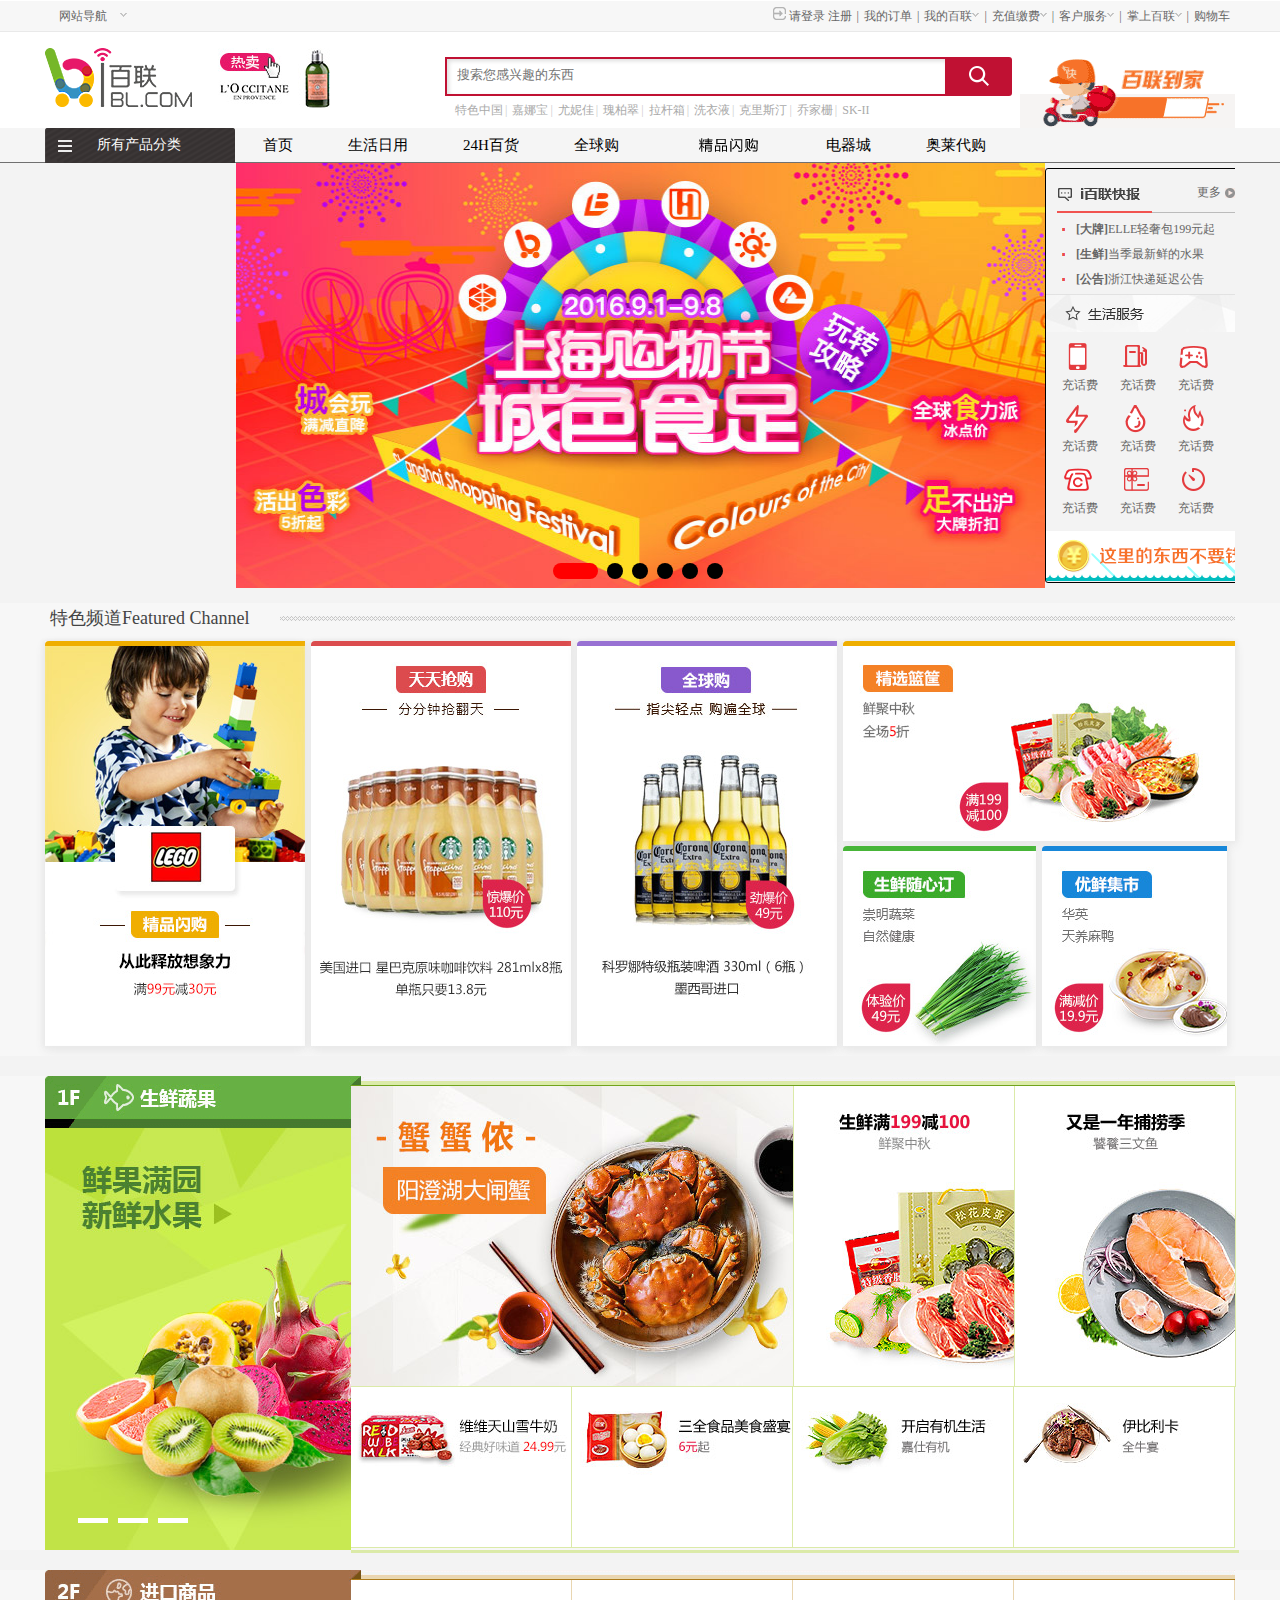
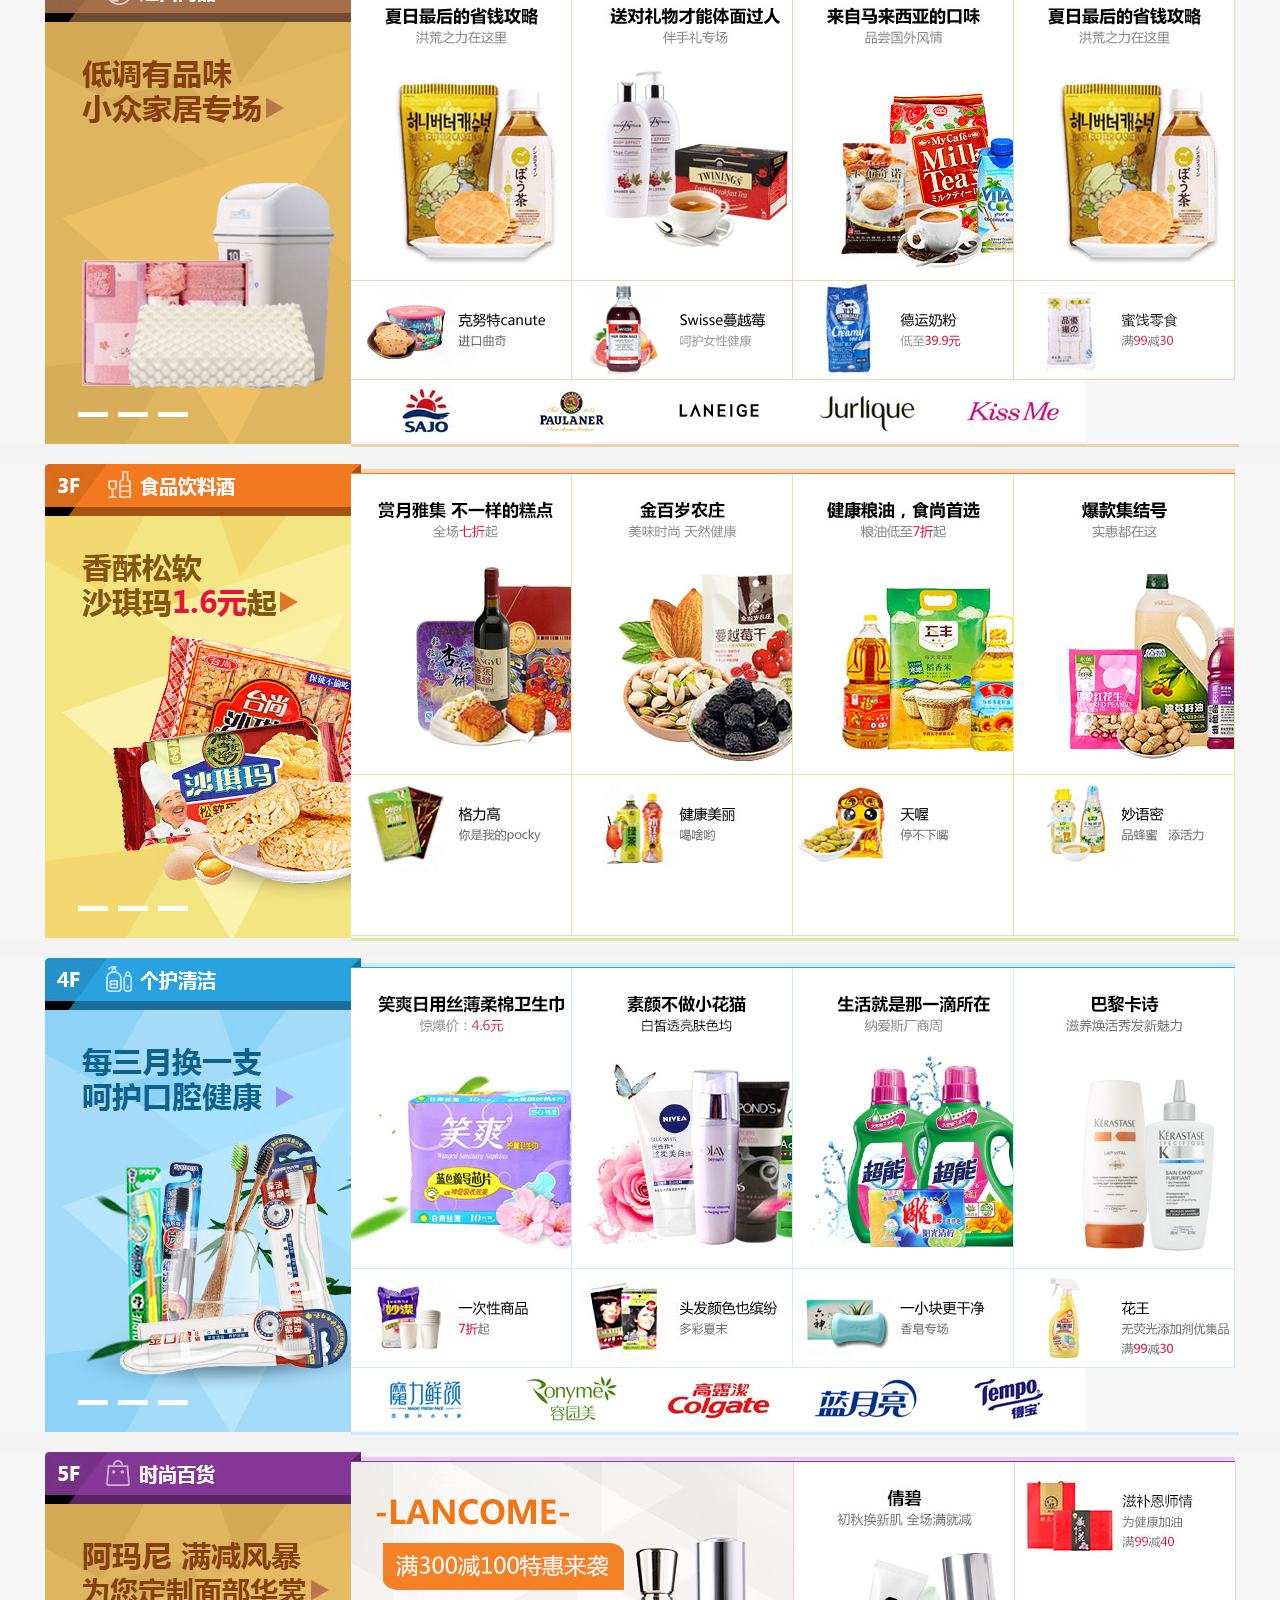
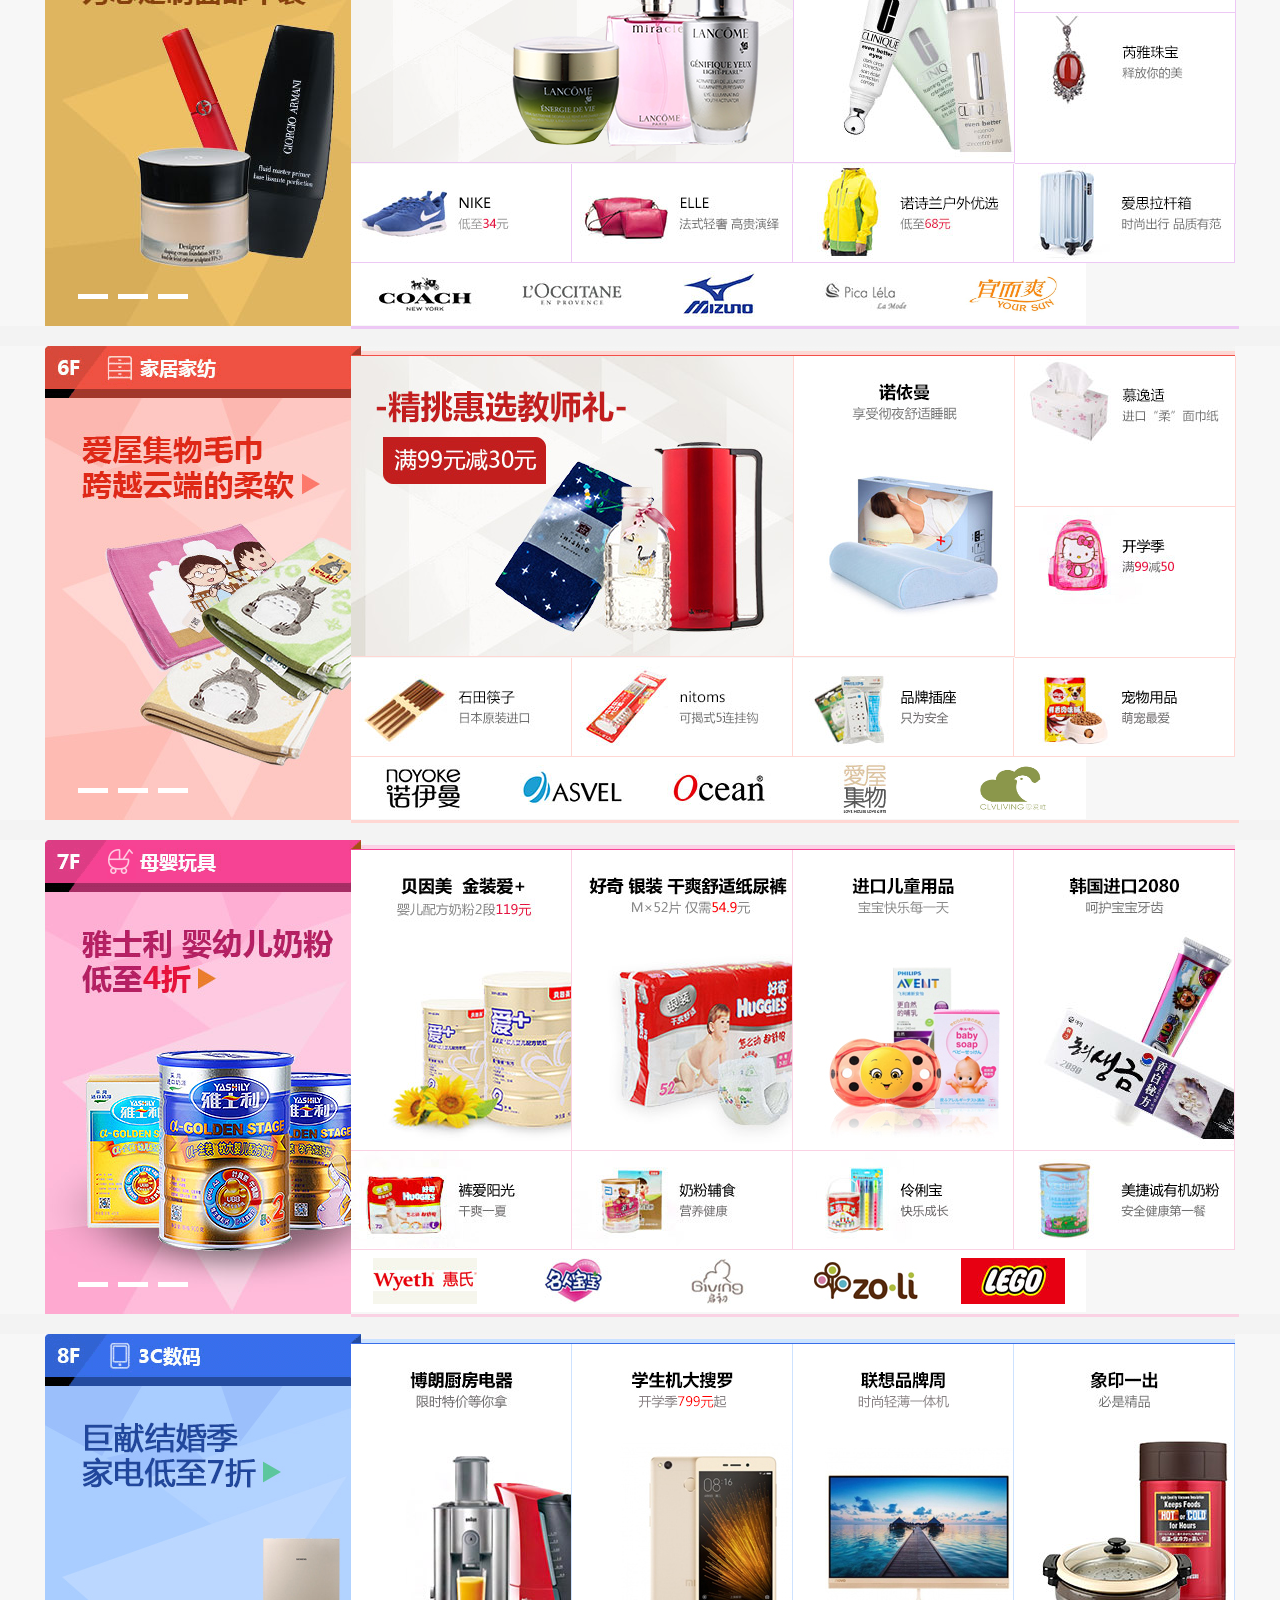
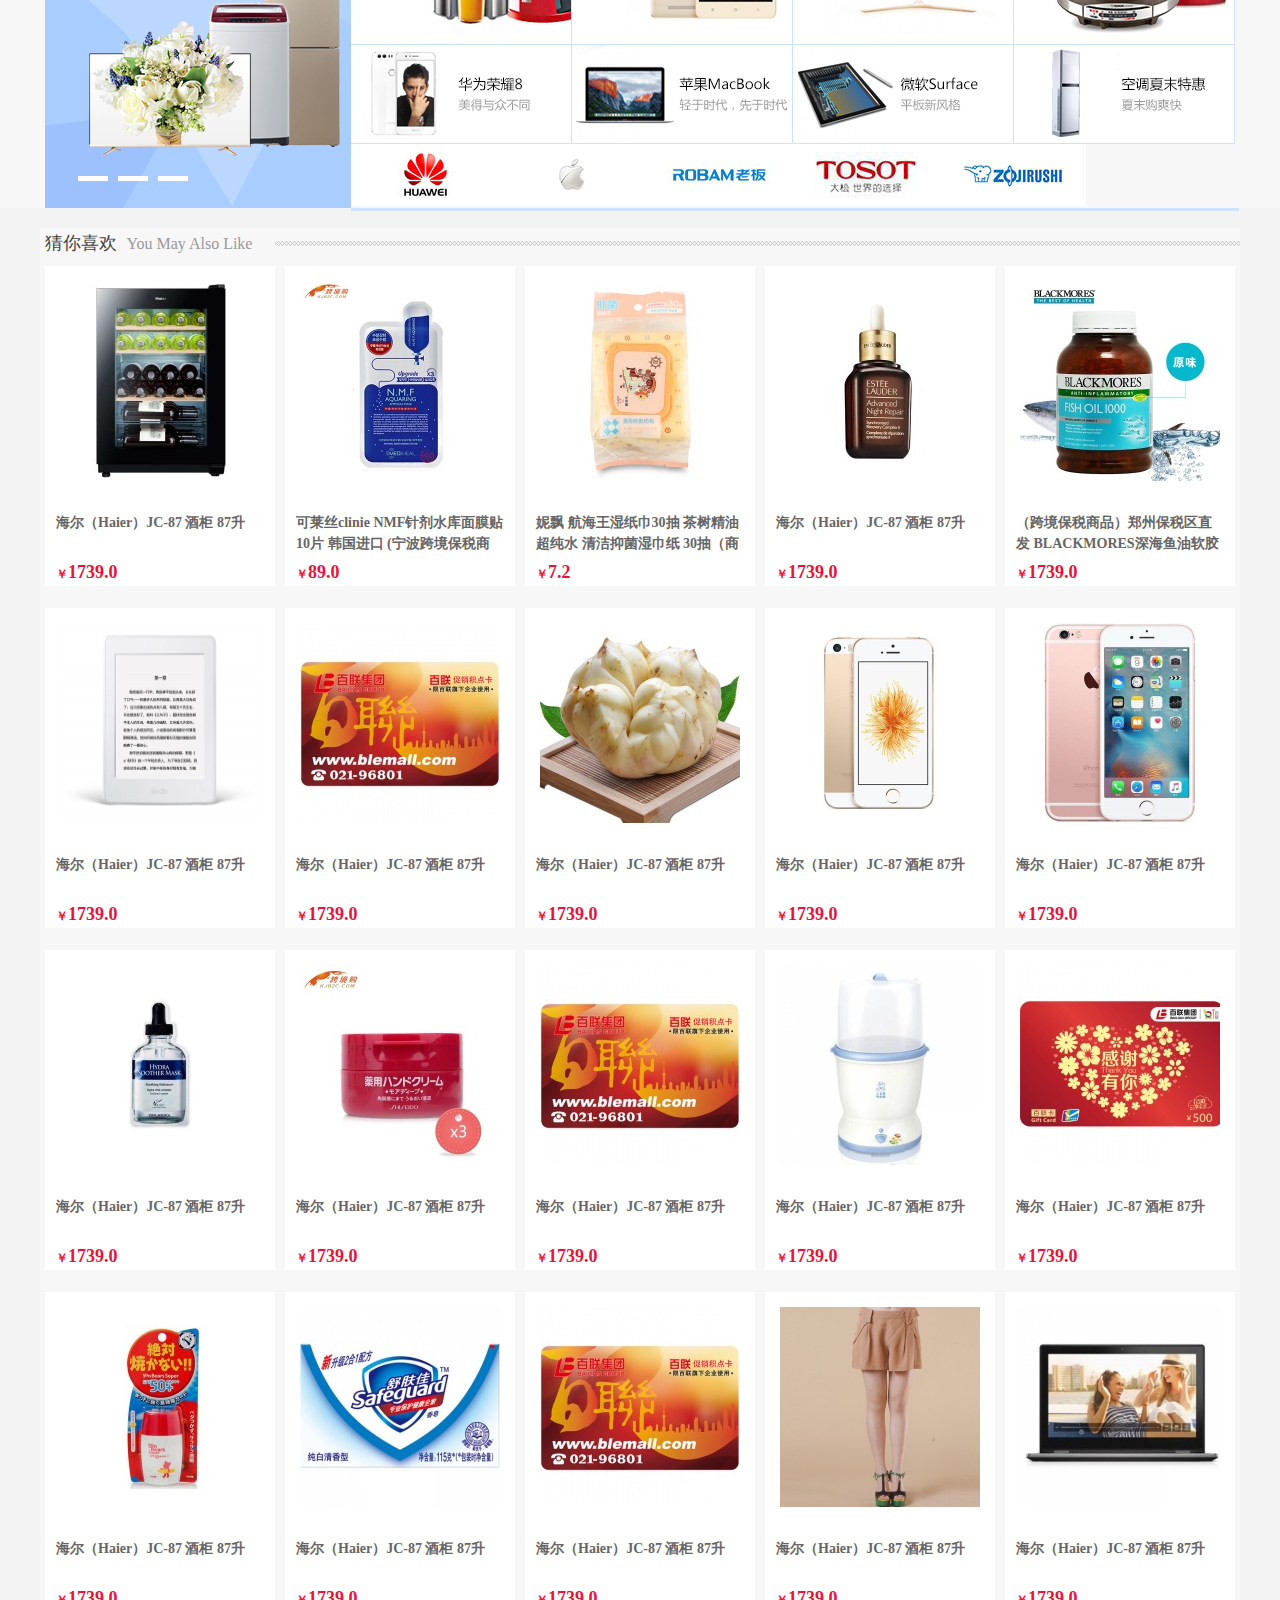
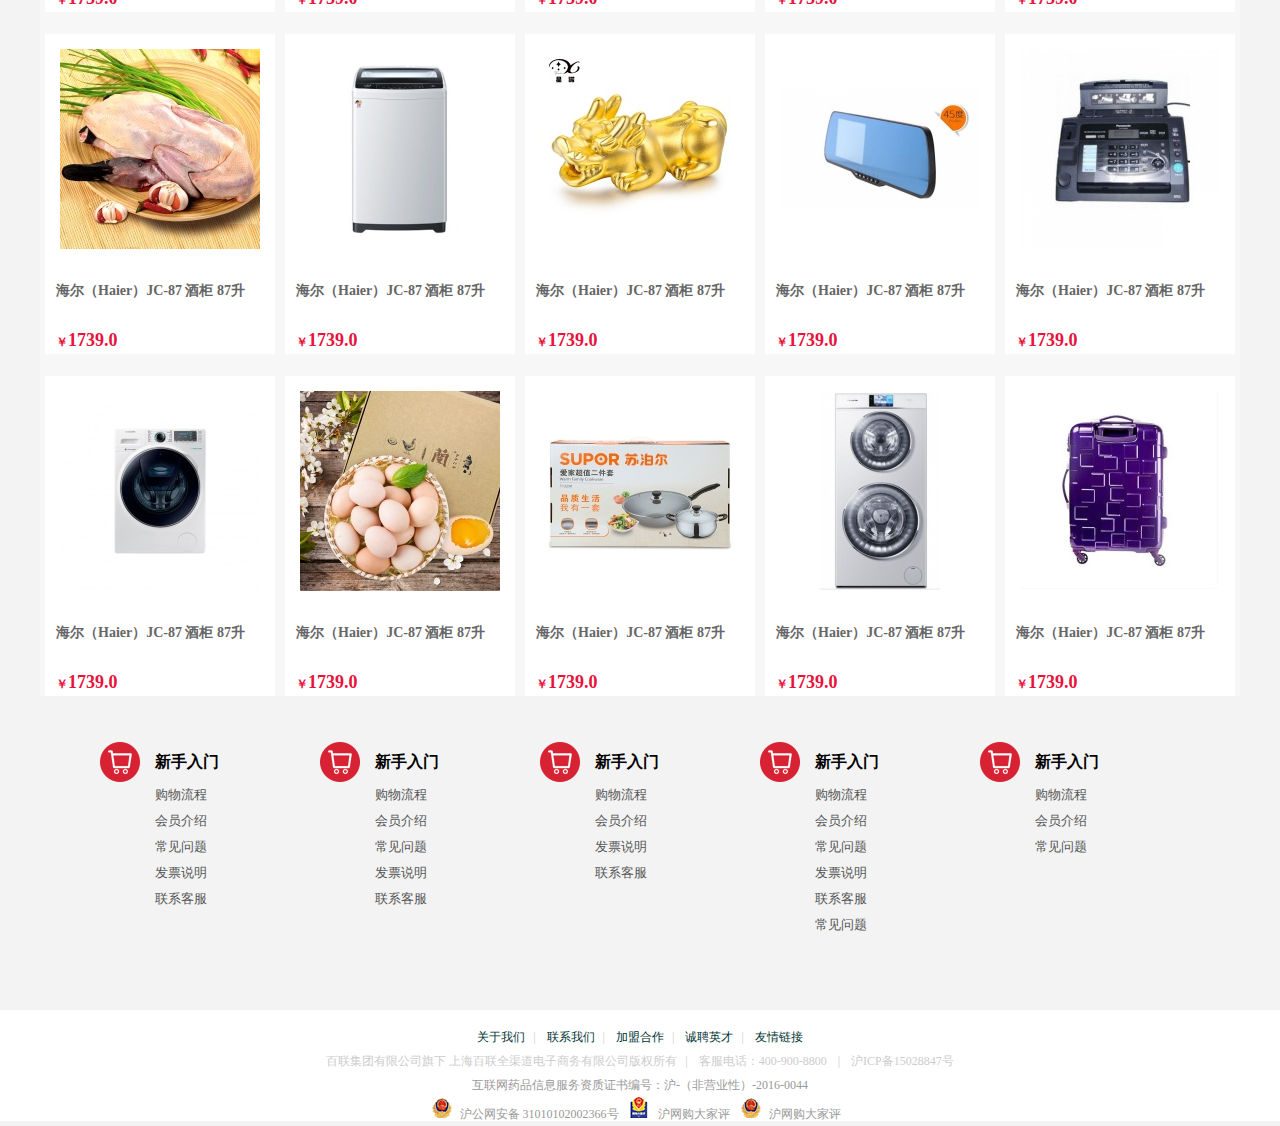
==== index.html @ 3b703ec0 "项目任务" ====
<!DOCTYPE html>
<html>
	<head>
		<meta charset="UTF-8">
		<title>百联e城</title>
		<link rel="stylesheet" type="text/css" href="css/index.css"/>
		<script type="text/javascript" src='js/jquery.js'></script>
		<script type="text/javascript" src='js/index.js'></script>
		<script type="text/javascript" src="js/swiper-3.3.1.jquery.min.js" ></script>
		<link rel="stylesheet" href="js/swiper-3.3.1.min.css" />
		
	</head>
	<body>
		<!--------------top-->
		<div id="top">
			<div class="wrap">
				<div class="top-left">
					<div class="top-left-show">
						网站导航<span></span>
					</div>
					<div class="top-left-hide">
						<span>百联集团官网</span>
						<span>安付宝网</span>
						<span>第一医药</span>
						<span>ok会员卡专区</span>
					</div>
				</div>
				<div class="top-right">
					<ul>
						<li>
							<div class="top-right-show">
								购物车
							</div>
						</li><span>|</span>	
						<li>
							<div class="top-right-show">
								掌上百联<span class="crow"></span>
								<div class="top-right-show-1">
									<img src="img/2-d.jpg">
								</div>
							</div>
						</li><span>|</span>	
						<li>
							<div class="top-right-show">
								客户服务<span class="crow"></span>
								<div class="top-right-show-2">
									<span >在线客服</span>
									<span >帮助中心</span>
								</div>	
							</div>
						</li><span>|</span>	
						<li>
							<div class="top-right-show">
								充值缴费<span class="crow"></span>
								<div class="top-right-show-3" >
									<dl>
										<dt>水煤电缴费</dt>
										<dd>缴费首页</dd>
										<dd>水费缴费</dd>
										<dd>电费缴费</dd>
																																																																																		
									</dl>
									<dl>
										<dt>手机充值</dt>
										<dd>话费充值</dd>
										<dd>流量充值</dd>
										<dd>更多充值</dd>																																																																									
									</dl>
									<dl style='border-right:none'>
										<dt>游戏点卡</dt>
										<dd>腾讯Q币充值</dd>
										<dd>盛大点券充值</dd>
										<dd>其他充值</dd>																																																																									
									</dl>
								</div>
							</div>
						</li><span>|</span>	
						<li>
							<div class="top-right-show">
								我的百联<span class="crow"></span>
								<div class="top-right-show-2">
									<span > 我的订单</span>
									<span > 我的评价</span>
									<span > 我的积分</span>
									<span > 我的收藏</span>
								</div>
							</div>
						</li><span>|</span>	
						<li>
							<div class="top-right-show">
								我的订单
							</div>
						</li><span>|</span>	
						<li>
							<div class="top-right-show">
							<i></i>	<a class="login">请登录</a> <a>注册</a>
							</div>
						</li>
					</ul>	
				</div>
			</div>
		</div>
		<!--------------header-->
		<div class="header">
			<div class="wrap">
				<div class="header-logo">
					<a><img src="img/header-logo.png" title="logo" alt="百联"/></a>
				</div>
				<div class="header-logo2">
					<a><img src="img/header-logo2.jpg" /></a>
				</div>
				<div class="header-search">
					<div class="header-search-top">
						<div class="header-search-input"><input placeholder="搜索您感兴趣的东西" type="text" data-value="搜索:"/></div>
						<div class="header-search-top-p"></div>
					</div>
					<div class="header-search-bt">
						<p><a href="#">特色中国</a><span>|</span>
							<a href="#">嘉娜宝</a><span>|</span>
							<a href="#">尤妮佳</a><span>|</span>
							<a href="#">瑰柏翠</a><span>|</span>
							<a href="#">拉杆箱</a><span>|</span>
							<a href="#">洗衣液</a><span>|</span>
							<a href="#">克里斯汀</a><span>|</span>
							<a href="#">乔家栅</a><span>|</span>
							<a href="#">SK-II</a></p>
					</div>
				</div>
			</div>
		</div>
		<!--------------nav-->
		<div class="nav">
			<div class="wrap">
				<div class="nav-left">
					<i></i>
					<span>所有产品分类</span>
				</div>
				<ul class="nav-right">
					<li><a href="#">首页</a><span></span></li>
					<li><a href="#">生活日用</a><span></span></li>
					<li><a href="#">24H百货</a><span></span></li>
					<li><a href="#">全球购</a><span></span></li>
					<li><a href="#"><img src="img/nav-gif.gif"/></a><span></span></li>
					<li><a href="#">电器城</a><span></span></li>
					<li><a href="#">奥莱代购</a><span></span></li>
				</ul>
				<img src="img/kdj_car.gif" class="kdj_car1"/>
			</div>
		</div>
		<!--------------banner-->
		<div class="banner">
			<div class="banner-cont">
				<img src="img/banner1.jpg" style="opacity: 1;filter:alpha(opacity=100);"/>
				<p class="p-btn"><span class="btn-left"><</span>
					<span class="btn-right">></span>
				</p>
				<ul class="btn-lists">
					<li class="active"></li>
					<li></li>
					<li></li>
					<li></li>
					<li></li>
					<li></li>
				</ul>
				
			</div>
			<div class="banner-right">
				<div class="banner-right-top">
					<a href='#'>更多</a>
					<ul>
						<li><span>[大牌]</span>ELLE轻奢包199元起</li>
						<li><span>[生鲜]</span>当季最新鲜的水果</li>
						<li><span>[公告]</span>浙江快递延迟公告</li>
					</ul>	
				</div>
				<div class="banner-right-bottom">
					<ul>
						<li><img src="img/life_ico1.png"><span>充话费</span></li>
						<li><img src="img/life_ico12.png"><span>充话费</span></li>
						<li><img src="img/life_ico2.png"><span>充话费</span></li>
						<li><img src="img/life_ico4.png"><span>充话费</span></li>
						<li><img src="img/life_ico5.png"><span>充话费</span></li>
						<li><img src="img/life_ico6.png"><span>充话费</span></li>
						<li><img src="img/life_ico7.png"><span>充话费</span></li>
						<li><img src="img/life_ico10.png"><span>充话费</span></li>
						<li><img src="img/life_ico11.png"><span>充话费</span></li>
					</ul>
					<a href="#"><img src="img/special.gif"/></a>
				</div>
			</div>
			
		</div>
		<!--------------special-->
		<div class="special">
			<div class="wrap">
			<h2 class="special-title">特色频道<sapn>Featured Channel</span>
			</h2>
			<div class="special-left">
				<p class="chanel_1"></p>
				<a href="#" class="chanel-a-1"><img src="img/special1.jpg" width='260' height='400'/></a>
			</div>
			<div class="special-left">
				<p class="chanel_2"></p>
				<a href="#" class="chanel-a-2"><img src="img/special2.jpg"/></a>
			</div>
			<div class="special-left">
				<p class="chanel_3"></p>
				<a href="#" class="chanel-a-3"><img src="img/special3.jpg"/></a>
			</div>
			<div class="special-last">
					<div class="special-left special-last1">
						<p class="chanel_1"></p>
						<a href="#" class="chanel-a-1"><img src="img/special4.jpg" width='392' height='195'/></a>
					</div>
					<div class="special-left special-last2">
						<p class="chanel_4"></p>
						<a href="#" class="chanel-a-2"><img src="img/special5.jpg"/></a>
					</div>
					<div class="special-left special-last3">
						<p class="chanel_5"></p>
						<a href="#" class="chanel-a-3"><img src="img/special6.jpg"/></a>
					</div>
			</div>
		</div>
		</div>
		<!--------------floor1-->
		<div id="floor1" class="floor floor1">
			<div class="wrap">
				<h3 class="floor-tit">1楼</h3>
				<div class="floor-left">
					<ul class="floor-pic-lists">
						<li><a href="#"><img src="img/floor1-1.jpg"/></a></li>
						<li><a href="#"><img src="img/floor1-2.jpg"/></a></li>
						<li><a href="#"><img src="img/floor1-3.jpg"/></a></li>
						<li><a href="#"><img src="img/floor1-1.jpg"/></a></li>
					</ul>
					<ul class="floor-btn-lists">
						<li><span>1</span></li>
						<li><span>2</span></li>
						<li><span>3</span></li>
					</ul>
				</div>
				<div class="floor-right ">
					<a href="#" class="floor-right-a-1"><img src="img/floor1-4.jpg"/></a>
					<a href="#" class="floor-right-a-2"><img src="img/floor1-5.jpg"/></a>
					<a href="#" class="floor-right-a-2"><img src="img/floor1-6.jpg"/></a>
					<a href="#" class="floor-right-a-3"><img src="img/floor1-7.jpg"/></a>
					<a href="#" class="floor-right-a-3"><img src="img/floor1-8.jpg"/></a>
					<a href="#" class="floor-right-a-3"><img src="img/floor1-9.jpg"/></a>
					<a href="#" class="floor-right-a-3"><img src="img/floor1-10.jpg"/></a>
					
				</div>
			</div>
		</div>
		<!-----------------floor2-->
		<div id="floor2" class="floor floor1">
			<div class="wrap">
				<h3 class="floor2-tit">2楼</h3>
				<div class="floor-left">
					<ul class="floor2-pic-lists">
						<li><a href="#"><img src="img/floor2-1.jpg"/></a></li>
						<li><a href="#"><img src="img/floor2-2.jpg"/></a></li>
						<li><a href="#"><img src="img/floor2-3.jpg"/></a></li>
						<li><a href="#"><img src="img/floor2-1.jpg"/></a></li>
					</ul>
					<ul class="floor2-btn-lists">
						<li><span>1</span></li>
						<li><span>2</span></li>
						<li><span>3</span></li>
					</ul>
				</div>
				<div class="floor-right ">
					<a href="#" class="floor-right-a-2"><img src="img/floor2-4.jpg"/></a>
					<a href="#" class="floor-right-a-2"><img src="img/floor2-5.jpg"/></a>
					<a href="#" class="floor-right-a-2"><img src="img/floor2-10.jpg"/></a>
					<a href="#" class="floor-right-a-2"><img src="img/floor2-11.jpg"/></a>
					<a href="#" class="floor-right-a-4"><img src="img/floor2-6.jpg"/></a>
					<a href="#" class="floor-right-a-4"><img src="img/floor2-8.jpg"/></a>
					<a href="#" class="floor-right-a-4"><img src="img/floor2-9.jpg"/></a>
					<a href="#" class="floor-right-a-4"><img src="img/floor2-7.jpg"/></a>
					<span><img src="img/floor2-12.jpg"/></span>
					<span><img src="img/floor2-13.jpg"/></span>
					<span><img src="img/floor2-14.jpg"/></span>
					<span><img src="img/floor2-15.jpg"/></span>
					<span><img src="img/floor2-16.jpg"/></span>
					
				</div>
			</div>
		</div>
		<!----------------------floor3-->
		<div id="floor3" class="floor floor1">
			<div class="wrap">
				<h3 class="floor3-tit">3楼</h3>
				<div class="floor-left">
					<ul class="floor3-pic-lists">
						<li><a href="#"><img src="img/floor3-1.jpg"/></a></li>
						<li><a href="#"><img src="img/floor3-2.jpg"/></a></li>
						<li><a href="#"><img src="img/floor3-3.jpg"/></a></li>
						<li><a href="#"><img src="img/floor3-1.jpg"/></a></li>
					</ul>
					<ul class="floor3-btn-lists">
						<li><span>1</span></li>
						<li><span>2</span></li>
						<li><span>3</span></li>
					</ul>
				</div>
				<div class="floor-right ">
					<a href="#" class="floor-right-a-2"><img src="img/floor3-4.jpg"/></a>
					<a href="#" class="floor-right-a-2"><img src="img/floor3-5.jpg"/></a>
					<a href="#" class="floor-right-a-2"><img src="img/floor3-6.jpg"/></a>
					<a href="#" class="floor-right-a-2"><img src="img/floor3-7.jpg"/></a>
					<a href="#" class="floor-right-a-3"><img src="img/floor3-8.jpg"/></a>
					<a href="#" class="floor-right-a-3"><img src="img/floor3-9.jpg"/></a>
					<a href="#" class="floor-right-a-3"><img src="img/floor3-10.jpg"/></a>
					<a href="#" class="floor-right-a-3"><img src="img/floor3-11.jpg"/></a>
				</div>
			</div>
		</div>
		<!----------------------floor4-->
		<div id="floor4" class="floor floor1">
			<div class="wrap">
				<h3 class="floor4-tit">2楼</h3>
				<div class="floor-left">
					<ul class="floor4-pic-lists">
						<li><a href="#"><img src="img/floor4-1.jpg"/></a></li>
						<li><a href="#"><img src="img/floor4-2.jpg"/></a></li>
						<li><a href="#"><img src="img/floor4-3.jpg"/></a></li>
						<li><a href="#"><img src="img/floor4-1.jpg"/></a></li>
					</ul>
					<ul class="floor4-btn-lists">
						<li><span>1</span></li>
						<li><span>2</span></li>
						<li><span>3</span></li>
					</ul>
				</div>
				<div class="floor-right ">
					<a href="#" class="floor-right-a-2"><img src="img/floor4-4.jpg"/></a>
					<a href="#" class="floor-right-a-2"><img src="img/floor4-5.jpg"/></a>
					<a href="#" class="floor-right-a-2"><img src="img/floor4-6.jpg"/></a>
					<a href="#" class="floor-right-a-2"><img src="img/floor4-7.jpg"/></a>
					<a href="#" class="floor-right-a-4"><img src="img/floor4-8.jpg"/></a>
					<a href="#" class="floor-right-a-4"><img src="img/floor4-9.jpg"/></a>
					<a href="#" class="floor-right-a-4"><img src="img/floor4-10.jpg"/></a>
					<a href="#" class="floor-right-a-4"><img src="img/floor4-11.jpg"/></a>
					<span><img src="img/floor4-12.jpg"/></span>
					<span><img src="img/floor4-13.jpg"/></span>
					<span><img src="img/floor4-14.jpg"/></span>
					<span><img src="img/floor4-15.jpg"/></span>
					<span><img src="img/floor4-16.jpg"/></span>
					
				</div>
			</div>
		</div>
	<!----------------------floor5-->
		<div id="floor5" class="floor floor1">
			<div class="wrap">
				<h3 class="floor5-tit">2楼</h3>
				<div class="floor-left">
					<ul class="floor5-pic-lists">
						<li><a href="#"><img src="img/floor5-1.jpg"/></a></li>
						<li><a href="#"><img src="img/floor5-2.jpg"/></a></li>
						<li><a href="#"><img src="img/floor5-3.jpg"/></a></li>
						<li><a href="#"><img src="img/floor5-1.jpg"/></a></li>
					</ul>
					<ul class="floor5-btn-lists">
						<li><span>1</span></li>
						<li><span>2</span></li>
						<li><span>3</span></li>
					</ul>
				</div>
				<div class="floor-right ">
					<a href="#" class="floor-right-a-1"><img src="img/floor5-4.jpg"/></a>
					<a href="#" class="floor-right-a-2"><img src="img/floor5-5.jpg"/></a>
					<a href="#" class="floor-right-a-6"><img src="img/floor5-6.jpg"/></a>
					<a href="#" class="floor-right-a-6"><img src="img/floor5-7.jpg"/></a>
					<a href="#" class="floor-right-a-4"><img src="img/floor5-8.jpg"/></a>
					<a href="#" class="floor-right-a-4"><img src="img/floor5-9.jpg"/></a>
					<a href="#" class="floor-right-a-4"><img src="img/floor5-10.jpg"/></a>
					<a href="#" class="floor-right-a-4"><img src="img/floor5-11.jpg"/></a>			
					<span><img src="img/floor5-12.jpg"/></span>
					<span><img src="img/floor5-13.jpg"/></span>
					<span><img src="img/floor5-14.jpg"/></span>
					<span><img src="img/floor5-15.jpg" /></span>
					<span><img src="img/floor5-16.jpg" width='104px' height='46px'/></span>
					
				</div>
			</div>
		</div>
		<!----------------------floor6-->
		<div id="floor6" class="floor floor1">
			<div class="wrap">
				<h3 class="floor6-tit">2楼</h3>
				<div class="floor-left">
					<ul class="floor6-pic-lists">
						<li><a href="#"><img src="img/floor6-1.jpg"/></a></li>
						<li><a href="#"><img src="img/floor6-2.jpg"/></a></li>
						<li><a href="#"><img src="img/floor6-3.jpg"/></a></li>
						<li><a href="#"><img src="img/floor6-1.jpg"/></a></li>
					</ul>
					<ul class="floor6-btn-lists">
						<li><span>1</span></li>
						<li><span>2</span></li>
						<li><span>3</span></li>
					</ul>
				</div>
				<div class="floor-right ">
					<a href="#" class="floor-right-a-1"><img src="img/floor6-4.jpg"/></a>
					<a href="#" class="floor-right-a-2"><img src="img/floor6-5.jpg"/></a>
					<a href="#" class="floor-right-a-6"><img src="img/floor6-6.jpg"/></a>
					<a href="#" class="floor-right-a-6"><img src="img/floor6-7.jpg"/></a>
					<a href="#" class="floor-right-a-4"><img src="img/floor6-8.jpg"/></a>
					<a href="#" class="floor-right-a-4"><img src="img/floor6-9.jpg"/></a>
					<a href="#" class="floor-right-a-4"><img src="img/floor6-10.jpg"/></a>
					<a href="#" class="floor-right-a-4"><img src="img/floor6-11.jpg"/></a>			
					<span><img src="img/floor6-12.jpg"/></span>
					<span><img src="img/floor6-13.jpg"/></span>
					<span><img src="img/floor6-14.jpg"/></span>
					<span><img src="img/floor6-15.jpg" /></span>
					<span><img src="img/floor6-16.jpg" width='104px' height='46px'/></span>
					
				</div>
			</div>
		</div>
		<!----------------------------------floor7-->
		<div id="floor7" class="floor floor1">
			<div class="wrap">
				<h3 class="floor7-tit">2楼</h3>
				<div class="floor-left">
					<ul class="floor7-pic-lists">
						<li><a href="#"><img src="img/floor7-1.jpg"/></a></li>
						<li><a href="#"><img src="img/floor7-2.jpg"/></a></li>
						<li><a href="#"><img src="img/floor7-3.jpg"/></a></li>
						<li><a href="#"><img src="img/floor7-1.jpg"/></a></li>
					</ul>
					<ul class="floor7-btn-lists">
						<li><span>1</span></li>
						<li><span>2</span></li>
						<li><span>3</span></li>
					</ul>
				</div>
				<div class="floor-right ">
					<a href="#" class="floor-right-a-2"><img src="img/floor7-4.jpg"/></a>
					<a href="#" class="floor-right-a-2"><img src="img/floor7-5.jpg"/></a>
					<a href="#" class="floor-right-a-2"><img src="img/floor7-6.jpg"/></a>
					<a href="#" class="floor-right-a-2"><img src="img/floor7-7.jpg"/></a>
					<a href="#" class="floor-right-a-4"><img src="img/floor7-8.jpg"/></a>
					<a href="#" class="floor-right-a-4"><img src="img/floor7-9.jpg"/></a>
					<a href="#" class="floor-right-a-4"><img src="img/floor7-10.jpg"/></a>
					<a href="#" class="floor-right-a-4"><img src="img/floor7-11.jpg"/></a>
					<span><img src="img/floor7-12.jpg"/></span>
					<span><img src="img/floor7-13.jpg"/></span>
					<span><img src="img/floor7-14.jpg"/></span>
					<span><img src="img/floor7-15.jpg"/></span>
					<span><img src="img/floor7-16.jpg"/></span>
					
				</div>
			</div>
		</div>
	<!----------------------------------floor8-->
		<div id="floor8" class="floor floor1">
			<div class="wrap">
				<h3 class="floor8-tit">2楼</h3>
				<div class="floor-left">
					<ul class="floor8-pic-lists">
						<li><a href="#"><img src="img/floor8-1.jpg"/></a></li>
						<li><a href="#"><img src="img/floor8-2.jpg"/></a></li>
						<li><a href="#"><img src="img/floor8-3.jpg"/></a></li>
						<li><a href="#"><img src="img/floor8-1.jpg"/></a></li>
					</ul>
					<ul class="floor8-btn-lists">
						<li><span>1</span></li>
						<li><span>2</span></li>
						<li><span>3</span></li>
					</ul>
				</div>
				<div class="floor-right ">
					<a href="#" class="floor-right-a-2"><img src="img/floor8-4.jpg"/></a>
					<a href="#" class="floor-right-a-2"><img src="img/floor8-5.jpg"/></a>
					<a href="#" class="floor-right-a-2"><img src="img/floor8-6.jpg"/></a>
					<a href="#" class="floor-right-a-2"><img src="img/floor8-7.jpg"/></a>
					<a href="#" class="floor-right-a-4"><img src="img/floor8-8.jpg"/></a>
					<a href="#" class="floor-right-a-4"><img src="img/floor8-9.jpg"/></a>
					<a href="#" class="floor-right-a-4"><img src="img/floor8-10.jpg"/></a>
					<a href="#" class="floor-right-a-4"><img src="img/floor8-11.jpg"/></a>
					<span><img src="img/floor8-12.jpg"/></span>
					<span><img src="img/floor8-13.jpg"/></span>
					<span><img src="img/floor8-14.jpg"/></span>
					<span><img src="img/floor8-15.jpg"/></span>
					<span><img src="img/floor8-16.jpg"/></span>
					
				</div>
			</div>
		</div>
	<!----------------------------------alsolike-->
	<div id="alsolike">
		<h2 class="special-title">
		猜你喜欢
		<span>You May Also Like</span>
		<h2>
		<ul class="alsolike-lists">
			<li>
				<img src="img/alsolike1.jpg"/>
				<a href="#">海尔（Haier）JC-87 酒柜 87升</a>
				<div>￥<span>1739.0</span></div>
				
			</li>
			<li>
				<img src="img/alsolike2.jpg"/>
				<a href="#">可莱丝clinie NMF针剂水库面膜贴 10片 韩国进口 (宁波跨境保税商品)</a>
				<div>￥<span>89.0</span></div>
				
			</li>
			<li>
				<img src="img/alsolike3.jpg"/>
				<a href="#">妮飘  航海王湿纸巾30抽 茶树精油超纯水 清洁抑菌湿巾纸 30抽（商超同款）</a>
				<div>￥<span>7.2</span></div>
				
			</li>
			<li>
				<img src="img/alsolike4.jpg"/>
				<a href="#">海尔（Haier）JC-87 酒柜 87升</a>
				<div>￥<span>1739.0</span></div>
				
			</li>
			<li>
				<img src="img/alsolike5.jpg"/>
				<a href="#">（跨境保税商品）郑州保税区直发 BLACKMORES深海鱼油软胶囊原味400粒 澳大利亚进口</a>
				<div>￥<span>1739.0</span></div>
				
			</li>
		</ul>	
		<ul class="alsolike-lists">
			<li>
				<img src="img/alsolike2-1.jpg"/>
				<a href="#">海尔（Haier）JC-87 酒柜 87升</a>
				<div>￥<span>1739.0</span></div>
				
			</li>
			<li>
				<img src="img/alsolike2-2.jpg"/>
				<a href="#">海尔（Haier）JC-87 酒柜 87升</a>
				<div>￥<span>1739.0</span></div>
				
			</li>
			<li>
				<img src="img/alsolike2-3.jpg"/>
				<a href="#">海尔（Haier）JC-87 酒柜 87升</a>
				<div>￥<span>1739.0</span></div>
				
			</li>
			<li>
				<img src="img/alsolike2-4.jpg"/>
				<a href="#">海尔（Haier）JC-87 酒柜 87升</a>
				<div>￥<span>1739.0</span></div>
				
			</li>
			<li>
				<img src="img/alsolike2-5.jpg"/>
				<a href="#">海尔（Haier）JC-87 酒柜 87升</a>
				<div>￥<span>1739.0</span></div>
				
			</li>
		</ul>
		<ul class="alsolike-lists">
			<li>
				<img src="img/alsolike3-1.jpg"/>
				<a href="#">海尔（Haier）JC-87 酒柜 87升</a>
				<div>￥<span>1739.0</span></div>
				
			</li>
			<li>
				<img src="img/alsolike3-2.jpg"/>
				<a href="#">海尔（Haier）JC-87 酒柜 87升</a>
				<div>￥<span>1739.0</span></div>
				
			</li>
			<li>
				<img src="img/alsolike3-3.jpg"/>
				<a href="#">海尔（Haier）JC-87 酒柜 87升</a>
				<div>￥<span>1739.0</span></div>
				
			</li>
			<li>
				<img src="img/alsolike3-4.jpg"/>
				<a href="#">海尔（Haier）JC-87 酒柜 87升</a>
				<div>￥<span>1739.0</span></div>
				
			</li>
			<li>
				<img src="img/alsolike3-5.jpg"/>
				<a href="#">海尔（Haier）JC-87 酒柜 87升</a>
				<div>￥<span>1739.0</span></div>
				
			</li>
		</ul>
		<ul class="alsolike-lists">
			<li>
				<img src="img/alsolike4-1.jpg"/>
				<a href="#">海尔（Haier）JC-87 酒柜 87升</a>
				<div>￥<span>1739.0</span></div>
				
			</li>
			<li>
				<img src="img/alsolike4-2.jpg"/>
				<a href="#">海尔（Haier）JC-87 酒柜 87升</a>
				<div>￥<span>1739.0</span></div>
				
			</li>
			<li>
				<img src="img/alsolike4-3.jpg"/>
				<a href="#">海尔（Haier）JC-87 酒柜 87升</a>
				<div>￥<span>1739.0</span></div>
				
			</li>
			<li>
				<img src="img/alsolike4-4.jpg"/>
				<a href="#">海尔（Haier）JC-87 酒柜 87升</a>
				<div>￥<span>1739.0</span></div>
				
			</li>
			<li>
				<img src="img/alsolike4-5.jpg"/>
				<a href="#">海尔（Haier）JC-87 酒柜 87升</a>
				<div>￥<span>1739.0</span></div>
				
			</li>
		</ul>
		<ul class="alsolike-lists">
			<li>
				<img src="img/alsolike5-1.jpg"/>
				<a href="#">海尔（Haier）JC-87 酒柜 87升</a>
				<div>￥<span>1739.0</span></div>
				
			</li>
			<li>
				<img src="img/alsolike5-2.jpg"/>
				<a href="#">海尔（Haier）JC-87 酒柜 87升</a>
				<div>￥<span>1739.0</span></div>
				
			</li>
			<li>
				<img src="img/alsolike5-3.jpg"/>
				<a href="#">海尔（Haier）JC-87 酒柜 87升</a>
				<div>￥<span>1739.0</span></div>
				
			</li>
			<li>
				<img src="img/alsolike5-4.jpg"/>
				<a href="#">海尔（Haier）JC-87 酒柜 87升</a>
				<div>￥<span>1739.0</span></div>
				
			</li>
			<li>
				<img src="img/alsolike5-5.jpg"/>
				<a href="#">海尔（Haier）JC-87 酒柜 87升</a>
				<div>￥<span>1739.0</span></div>
				
			</li>
		</ul>
		<ul class="alsolike-lists">
			<li>
				<img src="img/alsolike6-1.jpg"/>
				<a href="#">海尔（Haier）JC-87 酒柜 87升</a>
				<div>￥<span>1739.0</span></div>
				
			</li>
			<li>
				<img src="img/alsolike6-2.jpg"/>
				<a href="#">海尔（Haier）JC-87 酒柜 87升</a>
				<div>￥<span>1739.0</span></div>
				
			</li>
			<li>
				<img src="img/alsolike6-3.jpg"/>
				<a href="#">海尔（Haier）JC-87 酒柜 87升</a>
				<div>￥<span>1739.0</span></div>
				
			</li>
			<li>
				<img src="img/alsolike6-4.jpg"/>
				<a href="#">海尔（Haier）JC-87 酒柜 87升</a>
				<div>￥<span>1739.0</span></div>
				
			</li>
			<li>
				<img src="img/alsolike6-5.jpg"/>
				<a href="#">海尔（Haier）JC-87 酒柜 87升</a>
				<div>￥<span>1739.0</span></div>
				
			</li>
		</ul>
	</div>
	
	<!----------------------------------footer-->
	<div id="footer">
		<div class="wrap">
			<div class="dl-cont">
			<dl class="footer-lists">
				<dt>新手入门</dt>
				<dd><a href="#">购物流程</a></dd>
				<dd><a href="#">会员介绍</a></dd>
				<dd><a href="#">常见问题</a></dd>
				<dd><a href="#">发票说明</a></dd>
				<dd><a href="#">联系客服</a></dd>
			</dl>
			<dl class="footer-lists">
				<dt>新手入门</dt>
				<dd><a href="#">购物流程</a></dd>
				<dd><a href="#">会员介绍</a></dd>
				<dd><a href="#">常见问题</a></dd>
				<dd><a href="#">发票说明</a></dd>
				<dd><a href="#">联系客服</a></dd>
			</dl>
			<dl class="footer-lists">
				<dt>新手入门</dt>
				<dd><a href="#">购物流程</a></dd>
				<dd><a href="#">会员介绍</a></dd>
				
				<dd><a href="#">发票说明</a></dd>
				<dd><a href="#">联系客服</a></dd>
			</dl>
			<dl class="footer-lists">
				<dt>新手入门</dt>
				<dd><a href="#">购物流程</a></dd>
				<dd><a href="#">会员介绍</a></dd>
				<dd><a href="#">常见问题</a></dd>
				<dd><a href="#">发票说明</a></dd>
				<dd><a href="#">联系客服</a></dd>
				<dd><a href="#">常见问题</a></dd>
			</dl>
			<dl class="footer-lists">
				<dt>新手入门</dt>
				<dd><a href="#">购物流程</a></dd>
				<dd><a href="#">会员介绍</a></dd>
				<dd><a href="#">常见问题</a></dd>
				
			</dl>
			</div>
		</div>	
			<div class="bottom-nav">
				<p>
					<a href="#">关于我们</a><span>|</span>
					<a href="#">联系我们</a><span>|</span>
					<a href="#">加盟合作</a><span>|</span>
					<a href="#">诚聘英才</a><span>|</span>
					<a href="#">友情链接</a>
				</p>
				<div>
					百联集团有限公司旗下 上海百联全渠道电子商务有限公司版权所有<span>|</span>
					  客服电话：400-900-8800 <span>|</span>
					   沪ICP备15028847号
				</div>
				<p class="last-p">
					互联网药品信息服务资质证书编号：沪-（非营业性）-2016-0044
				</p>
				<div class="plice">
				<a href="#"><img src="img/plice1-png.png"><span>沪公网安备  31010102002366号</span></a>
				<a href="#"><img src="img/plice2.png"><span>沪网购大家评</span></a>
				<a href="#"><img src="img/plice1-png.png"><span>沪网购大家评</span></a>
				</div>
			</div>
		
		
	</div>
	<!----------------------------------navgator-->
	<div id="navigation">
		<a href="#floor1" class="nav-f1"></a>
		<a href="#floor2" class="nav-f2"></a>
		<a href="#floor3" class="nav-f3"></a>
		<a href="#floor4" class="nav-f4"></a>
		<a href="#floor5" class="nav-f5"></a>
		<a href="#floor6" class="nav-f6"></a>
		<a href="#floor7" class="nav-f7"></a>
		<a href="#floor8" class="nav-f8"></a>
		<a href="#top" class="nav-f9"></a>
	</div>
	</body>
</html>
---- css/index.css ----
*{margin:0;padding:0}
ul{list-style: none;}
body{background:#f3f3f3}
/*---------------------------top*/
#top{min-width:1190px;
	height:30px;background:#f7f7f7;
	border-top: 1px solid #FFF;
	border-bottom: 1px solid #e9e9e9;
	font-family: 'Microsoft YaHei';
	position: relative;
	z-index: 1000;color: #666;
	line-height: 30px;font-size:12px;}
.wrap{width:1190px;margin:0 auto;position:relative;}
.top-left{text-align: center;float:left;
	width:82px;height:30px;position:relative;cursor: pointer;}

.top-left-show{width:82px;height:30px;}
.top-left-show span{background:url(../img/top1.png) no-repeat 0 -40px;
				width:7px;height:4px;float: right;display: inline-block;margin-top:12px;}	
.top-left-hide{border: 1px solid #e2e2e2;padding: 7px 12px;
			   background-color: #fff;width:200px;height:58px;display:none;position: absolute;
			   left:0;top:30px;z-index:10;}
.top-left-hide span{padding: 0 10px;color: #666;display: block;float: left;}
.top-right ul{height:30px;width:800px;float:right;cursor: pointer;}
.top-right ul li{float:right;padding:0 5px;position:relative;height:30px;}
.top-right ul span{float:right;}
.crow{background:url(../img/top1.png) no-repeat 0 -40px;
				width:7px;height:4px;float: right;display: inline-block;margin-top:12px;}
.top-right-show-1{padding:2px;position: absolute;top:30px;left:-25px;display: none;}	
.top-right-show-2{width:69px;}
.top-right-show-2 span{display: block;width:69px;height:35px;text-indent: 10px;}
.top-right-show-3{width:320px;left:-100px;}
.top-right-show-3 dl{width:100px;height:130px;float:left;border-right:1px dashed #ccc;margin:5px 0 5px 5px;}	
.top-right-show-3 dl dt{font-size:14px;color:#000;font-weight:700;text-indent: 10px;}
.top-right-show div{position:absolute;top:30px;display: none;z-index: 10;background:#fff;border: 1px solid #e2e2e2;}
.top-right-show i{margin-top:1px;background:url(../img/top1.png) no-repeat 0 -15px;width:13px;height:13px;display:inline-block;}
/*---------------------------header*/
.header {background: #FFF;min-width: 1190px;position: relative;z-index: 7;height:96px;}
.header-logo{float:left;margin-top: 16px;cursor: pointer;}
.header-logo2{float:left;margin: 16px 0 0 15px;cursor: pointer;}
.header-search{margin-top:25px;float:left;margin-left:95px;}
.header-search-top{width:565px;height:35px;background: #c01133;border-top-right-radius: 3px;border-bottom-right-radius: 3px;padding: 2px 0 2px 2px;
                   }

.header-search-input{float:left;width:478px;background: #FFF;height: 35px;overflow: hidden;padding: 0 10px;box-shadow: 2px 2px 4px #ddd inset;vertical-align: middle;}
.header-search-input input{height: 19px;line-height: 19px;border: 0;width: 458px;font-size: 13px;font-family: 'Microsoft YaHei';
						background: 0 0;vertical-align: middle;padding: 6px 0;outline:none;}
.header-search-top-p{float:right;height: 35px;width: 50px;border: 0;cursor: pointer;background:url(../img/search.png) no-repeat -25px 0; }
.header-search-bt{width: 540px;overflow: hidden;height: 28px;line-height: 28px;padding: 0 10px;font-family: 'Microsoft YaHei';font-size:12px;color:#ccc;}
.header-search-bt p a{text-decoration: none;color:#aaa;}
.header-search-bt p a:hover{color:red;}
.header-search-bt p span{margin:0 2px;}
/*---------------------------nav*/
.nav{height: 34px;border-bottom: 1px solid #707070;background: #f5f5f5;min-width: 1190px;position: relative;}
.nav-left{cursor: pointer;float: left;height: 35px;width: 190px;position: relative;font-family: 'Microsoft YaHei';background:url(../img/nav1.png) no-repeat 0 0;}
.nav-left i{display: inline-block;width: 14px;height: 12px;float: left;margin-top: 12px;margin-left: 13px;background:url(../img/nav1.png) no-repeat 0 -101px;}
.nav-left span{margin-left: 25px;color: #FFF;font-size: 14px;line-height: 34px;float: left;}
.nav-right{float: left;font-family: 'Microsoft YaHei';font-size: 15px;color: #000;line-height: 34px;height: 34px;padding-left:28px;}
.nav-right li{float: left;margin-right:55px;position:relative;height:34px;}
.nav-right li a{text-decoration: none;color:#000;}
.nav-right li span{height:3px;background:#e6133c;width: 100%;position:absolute;top:32px;left:0;display:none;}
.kdj_car1{position:absolute;right:0;bottom:0px;z-index:8;}
/*---------------------------banner*/
.banner{height: 425px;width: 1190px;margin: 0 auto 15px;position: relative;overflow: hidden;}
.banner-cont{width: 809px;height: 425px;margin:0 auto;position:relative;}
.banner-cont img{width: 809px;height:425px;opacity: 0;filter:alpha(opacity=0);display: block;}
.p-btn{width:100%;height:70px;position:absolute;top:45%;display: none;cursor: pointer;}
.btn-left{width:40px;height:100%;float:left;font-size:34px;color:#fff;background:#000;opacity: .5;filter: alpha(opacity=50);line-height: 70px;text-align: center;border-top-right-radius: 6px;border-bottom-right-radius: 6px;}
.btn-right{width:40px;height:100%;float:right;font-size:34px;color:#fff;background:#000;opacity: .5;filter: alpha(opacity=50);line-height: 70px;text-align: center;border-top-left-radius: 6px;border-bottom-left-radius: 6px;}
.btn-lists{width:100%;height:10px;position: absolute;bottom:15px;text-align: center;}
.btn-lists li{height:16px;width:16px;border-radius: 16px;margin-right:5px;background:#000;display: inline-block;}
.btn-lists .active{width:45px;background:red;}
.banner-right{width: 200px;height: 413px;position: absolute;top: 5px;left:1000px;overflow: hidden;z-index: 12;border-radius: 3px;border:1px solid #000;}
.banner-right-top{height: 110px;margin: 15px 11px 0;background:url(../img/banner-right.png) no-repeat center 4px;position:relative; }
.banner-right-top a{display:inline-block;padding-right:14px;height:18px;width:24px;position:absolute;right:0;top:0;background:url(../img/ban_more.png) no-repeat right center;text-decoration: none;font-size:12px;color:#666;}
.banner-right-top a:hover{color:red;text-decoration: underline;}
.banner-right-top ul{height: 75px;margin-top: 33px;line-height: 25px;list-style: none;float:left;}
.banner-right-top ul li{width: 162px;padding-left: 14px;margin-left: 5px;line-height: 25px;height:25px;float:left;font-size:12px;color:#666;background: url(../img/ban_qnew.png) no-repeat 0 center;cursor: pointer;}
.banner-right-top ul li span{font-weight:600;}
.banner-right-top ul li:hover{color:red;text-decoration: underline;}
.banner-right-bottom{height: 250px;padding-top: 38px;background:url(../img/banner-right2.png) no-repeat 0 0;}
.banner-right-bottom ul{margin: 0 11px;height: 199px;}
.banner-right-bottom ul li{width: 58px;height:50.5px;float: left;text-align: center;margin-top: 11px;position:relative;cursor: pointer;}
.banner-right-bottom ul li span{font-size:12px;color:#666;position:absolute;bottom:0;left:5px;}
.banner-right-bottom ul li img{display:block;margin:0 auto;position:absolute;top:0;}
/*-----------------------special*/
.special{margin-bottom: 20px;overflow: hidden;padding-bottom: 10px;background:#f7f7f7;}
.special-title{margin: 0 0 8px 235px;text-indent: -230px;height: 30px;line-height: 30px;font-size: 18px;color: #444;background:url(../img/special_tit.png) repeat-x 0 center;font-family: '\5FAE\8F6F\96C5\9ED1';font-weight: 400;}
.special-title span{margin-left: 5px;font-size: 16px;color: #999;}
.special-left{width: 260px;height: 405px;float: left;margin-right: 6px;box-shadow: 2px 0 4px #ebebeb,-2px 0 4px #ebebeb,0 4px 10px #e4e4e4;overflow: hidden;-webkit-transition: all .2s linear;-moz-transition:all .2s linear;transition:all .2s linear;}
.special-left:hover{box-shadow:5px 5px 5px #888888}
.special-left p{height: 5px;border-top-left-radius: 4px;}
.chanel_1{background: #efae00;}
.special-left a{height: 400px;display: block;overflow: hidden;}

.chanel_2{background: #db4c4e;}

.chanel_3{background: #9871d3;}

.special-left a img{-webkit-transition: all .3s ease-in-out;-moz-transition:all .3s ease-in-out;transition:all .3s ease-in-out; }
.special-left a:hover img{-webkit-transition: scale(1.02);-moz-transition:scale(1.02);transform: scale(1.02);}
.special-last{height:405px;width:392px;float:left;margin-right:0 ;}
.special-last1{width: 392px;height: 200px;margin-bottom: 5px;}
.special-last2{width: 193px;height: 200px;float:left;}
.special-last3{width: 185px;height: 200px;float:left;}
.chanel_4{background:#47b538;}
.chanel_5{background:#1787d9;}
/*-----------------------floor1*/
#floor1{height:474px;background:#f7f7f7;margin-bottom:20px;}
.floor-tit{height: 52px;text-indent: -999px;overflow: hidden;background:url(../img/floor_tit.png) no-repeat; }
.floor-left{width: 306px;height: 422px;position:relative;overflow: hidden;}
.floor-pic-lists{width:400%;height:422px;position:absolute;left:0;}
.floor-pic-lists li{float:left;}
.floor-btn-lists{position:absolute;top:390px;left:33px;width:126px;height:14px;}
.floor-btn-lists li{float:left;margin-right:10px;width:30px;height:5px;background:#fff;}
.floor-btn-lists li span{width:0px;height:5px;background:#4da920;display: inline-block;text-indent: -999px;float:left;}
.floor-right{height:464px;width:888px;float:right;border-bottom:3px solid #dbeaa8;position:absolute;top:10px;left:306px;}
.floor-right a{display:inline-block;float:left;border-right:1px solid #dbeaa8;border-bottom:1px solid #dbeaa8;background:#fff;position:relative;}
.floor-right-a-1{height:300px;width:442px;overflow: hidden;}
.floor-right-a-2{height:300px;width:220px;overflow: hidden;}
.floor-right-a-3{height:160px;width:220px;overflow: hidden;}
.floor-right a img{position:absolute;left:0;}
/*-----------------------floor2*/
#floor2{height:474px;background:#f7f7f7;margin-bottom:20px;}
.floor2-tit{height: 52px;text-indent: -999px;overflow: hidden;background:url(../img/floor_tit.png) no-repeat left -52px; }
.floor2-pic-lists{width:400%;height:422px;position:absolute;left:0;}
.floor2-pic-lists li{float:left;}
.floor2-btn-lists{position:absolute;top:390px;left:33px;width:126px;height:14px;}
.floor2-btn-lists li{float:left;margin-right:10px;width:30px;height:5px;background:#fff;}
.floor2-btn-lists li span{width:0px;height:5px;background:#7e5c17;display: inline-block;text-indent: -999px;float:left;}
#floor2 .floor-right{border-bottom:3px solid #e9d6b1;}
#floor2 .floor-right a{border-right:1px solid #e9d6b1;border-bottom:1px solid #e9d6b1;}
.floor-right-a-4{height:98px;width:220px;overflow: hidden;}
.floor-right span{height:62px;width:147px;overflow: hidden;background:#fff;display:inline-block;float:left;text-align: center; line-height: 62px;position:relative;}
.floor-right span img{position:absolute;left:0;right:0;top:0;bottom:0;margin:auto;}
/*----------------------------floor3*/
#floor3{height:474px;background:#f7f7f7;margin-bottom:20px;}
.floor3-tit{height: 52px;text-indent: -999px;overflow: hidden;background:url(../img/floor_tit.png) no-repeat left -104px; }
.floor3-pic-lists{width:400%;height:422px;position:absolute;left:0;}
.floor3-pic-lists li{float:left;}
.floor3-btn-lists{position:absolute;top:390px;left:33px;width:126px;height:14px;}
.floor3-btn-lists li{float:left;margin-right:10px;width:30px;height:5px;background:#fff;}
.floor3-btn-lists li span{width:0px;height:5px;background:#7e5c17;display: inline-block;text-indent: -999px;float:left;}
/*----------------------------floor4*/
#floor4{height:474px;background:#f7f7f7;margin-bottom:20px;}
.floor4-tit{height: 52px;text-indent: -999px;overflow: hidden;background:url(../img/floor_tit.png) no-repeat left -156px; }
.floor4-pic-lists{width:400%;height:422px;position:absolute;left:0;}
.floor4-pic-lists li{float:left;}
.floor4-btn-lists{position:absolute;top:390px;left:33px;width:126px;height:14px;}
.floor4-btn-lists li{float:left;margin-right:10px;width:30px;height:5px;background:#fff;}
.floor4-btn-lists li span{width:0px;height:5px;background:#178fcd;display: inline-block;text-indent: -999px;float:left;}
#floor4 .floor-right{border-bottom:3px solid #c9edff;}
#floor4 .floor-right a{border-right:1px solid #c9edff;border-bottom:1px solid #c9edff;}
/*----------------------------floor5*/
#floor5{height:474px;background:#f7f7f7;margin-bottom:20px;}
.floor5-tit{height: 52px;text-indent: -999px;overflow: hidden;background:url(../img/floor_tit.png) no-repeat left -208px; }
.floor5-pic-lists{width:400%;height:422px;position:absolute;left:0;}
.floor5-pic-lists li{float:left;}
.floor5-btn-lists{position:absolute;top:390px;left:33px;width:126px;height:14px;}
.floor5-btn-lists li{float:left;margin-right:10px;width:30px;height:5px;background:#fff;}
.floor5-btn-lists li span{width:0px;height:5px;background:#853796;display: inline-block;text-indent: -999px;float:left;}
#floor5 .floor-right{border-bottom:3px solid #edc8f5;}
.floor-right-a-6{height:150px;width:220px;overflow: hidden;}
#floor5 .floor-right a{border-right:1px solid #edc8f5;border-bottom:1px solid #edc8f5;}
/*----------------------------floor6*/
#floor6{height:474px;background:#f7f7f7;margin-bottom:20px;}
.floor6-tit{height: 52px;text-indent: -999px;overflow: hidden;background:url(../img/floor_tit.png) no-repeat left -260px; }
.floor6-pic-lists{width:400%;height:422px;position:absolute;left:0;}
.floor6-pic-lists li{float:left;}
.floor6-btn-lists{position:absolute;top:390px;left:33px;width:126px;height:14px;}
.floor6-btn-lists li{float:left;margin-right:10px;width:30px;height:5px;background:#fff;}
.floor6-btn-lists li span{width:0px;height:5px;background:#e54535;display: inline-block;text-indent: -999px;float:left;}
#floor6 .floor-right{border-bottom:3px solid #ffd7d3;}
#floor6 .floor-right a{border-right:1px solid #ffd7d3;border-bottom:1px solid #ffd7d3;}
/*----------------------------floor7*/
#floor7{height:474px;background:#f7f7f7;margin-bottom:20px;}
.floor7-tit{height: 52px;text-indent: -999px;overflow: hidden;background:url(../img/floor_tit.png) no-repeat left -312px; }
.floor7-pic-lists{width:400%;height:422px;position:absolute;left:0;}
.floor7-pic-lists li{float:left;}
.floor7-btn-lists{position:absolute;top:390px;left:33px;width:126px;height:14px;}
.floor7-btn-lists li{float:left;margin-right:10px;width:30px;height:5px;background:#fff;}
.floor7-btn-lists li span{width:0px;height:5px;background:#e54535;display: inline-block;text-indent: -999px;float:left;}
#floor7 .floor-right{border-bottom:3px solid #fad2e4;}
#floor7 .floor-right a{border-right:1px solid #fad2e4;border-bottom:1px solid #fad2e4;}
/*----------------------------floor8*/
#floor8{height:474px;background:#f7f7f7;margin-bottom:20px;}
.floor8-tit{height: 52px;text-indent: -999px;overflow: hidden;background:url(../img/floor_tit.png) no-repeat left -364px; }
.floor8-pic-lists{width:400%;height:422px;position:absolute;left:0;}
.floor8-pic-lists li{float:left;}
.floor8-btn-lists{position:absolute;top:390px;left:33px;width:126px;height:14px;}
.floor8-btn-lists li{float:left;margin-right:10px;width:30px;height:5px;background:#fff;}
.floor8-btn-lists li span{width:0px;height:5px;background:#2b63e2;display: inline-block;text-indent: -999px;float:left;}
#floor8 .floor-right{border-bottom:3px solid #cde2ff;}
#floor8 .floor-right a{border-right:1px solid #cde2ff;border-bottom:1px solid #cde2ff;}
/*---------------------------------alsolike*/
#alsolike{width:1200px;margin:0 auto;background:#f7f7f7;}
.alsolike-lists{height: 320px;margin-bottom: 22px;}
.alsolike-lists li{float:left;height: 320px;margin: 0 5px;position: relative;width: 230px;background: #fff;}
.alsolike-lists li img{diaplay:block;height: 200px;width: 200px;padding: 15px;border:none;}
.alsolike-lists li a{display:block;padding: 0 11px;margin-top: 10px;color: #333;line-height: 21px;height: 42px;
             font-size: 14px;color: #666;text-decoration: none;overflow: hidden;}
.alsolike-lists li a:hover{text-decoration: underline;}             
.alsolike-lists li div{padding: 0 11px;height: 26px;margin-top: 5px;color:#e6133c;font-size:12px;line-height:26px;}            
.alsolike-lists li div span{font-size:18px;}
/*---------------------------------------footer*/
#footer{min-width: 1190px;}
#footer .wrap{background: #f3f3f3;}
.dl-cont{width:1100px;padding: 24px 0;height:244px;margin:0 auto;}
.footer-lists{float: left;width: 200px;margin: 0 10px;background: #f3f3f3;}
.footer-lists dt{height: 40px;line-height: 40px;color: #000;font-size: 16px;font-weight:900;text-indent:55px;background:url(../img/footer1.png) left center no-repeat;}
.footer-lists dd{width:145px;height:26px;font-size:13px;line-height:26px;color:#555;margin-left:55px;background: #f3f3f3;}
.footer-lists dd a{text-decoration: none;color:#555;}
.footer-lists dd a:hover{color:red;text-decoration: underline;}
.bottom-nav{min-width:1100px;padding:15px 0 0;text-align: center;background: #fff;}
.bottom-nav p{font-size:12px;height:24px;line-height:24px;}
.bottom-nav p a{text-decoration: none;color:#033;}
.bottom-nav p a:hover{color:red;}
.bottom-nav p span{color:#ccc;padding:0 8px;}
.bottom-nav div{height:24px;color:#ccc;line-height:24px;font-size:12px;}
.bottom-nav div span{padding:0 8px;}
.last-p{height:24px;line-height:24px;font-size:12px;color:#999;}
.plice{height:24px;line-height:24px;font-size:12px;color:#999;}
.plice a{text-decoration: none;color:#999;line-height:24px;}
/*--------------------------------navigation*/
#navigation{height:449px;width:40px;position: fixed;right:50%;bottom:50%;margin-right:598px;border:1px solid #002DFF;margin-bottom:-230px;display: none;}
#navigation a{display: block;height: 40px;width:40px;background:url(../img/barnav.png) no-repeat 0 0 ;margin-bottom: 1px;}
#navigation .nav-f2{background-position:0 -41px;}
#navigation .nav-f3{background-position:0 -82px;}
#navigation .nav-f4{background-position:0 -123px;}
#navigation .nav-f5{background-position:0 -164px;}
#navigation .nav-f6{background-position:0 -205px;}
#navigation .nav-f7{background-position:0 -246px;}
#navigation .nav-f8{background-position:0 -287px;}
#navigation .nav-f9{background-position:0 -328px;}
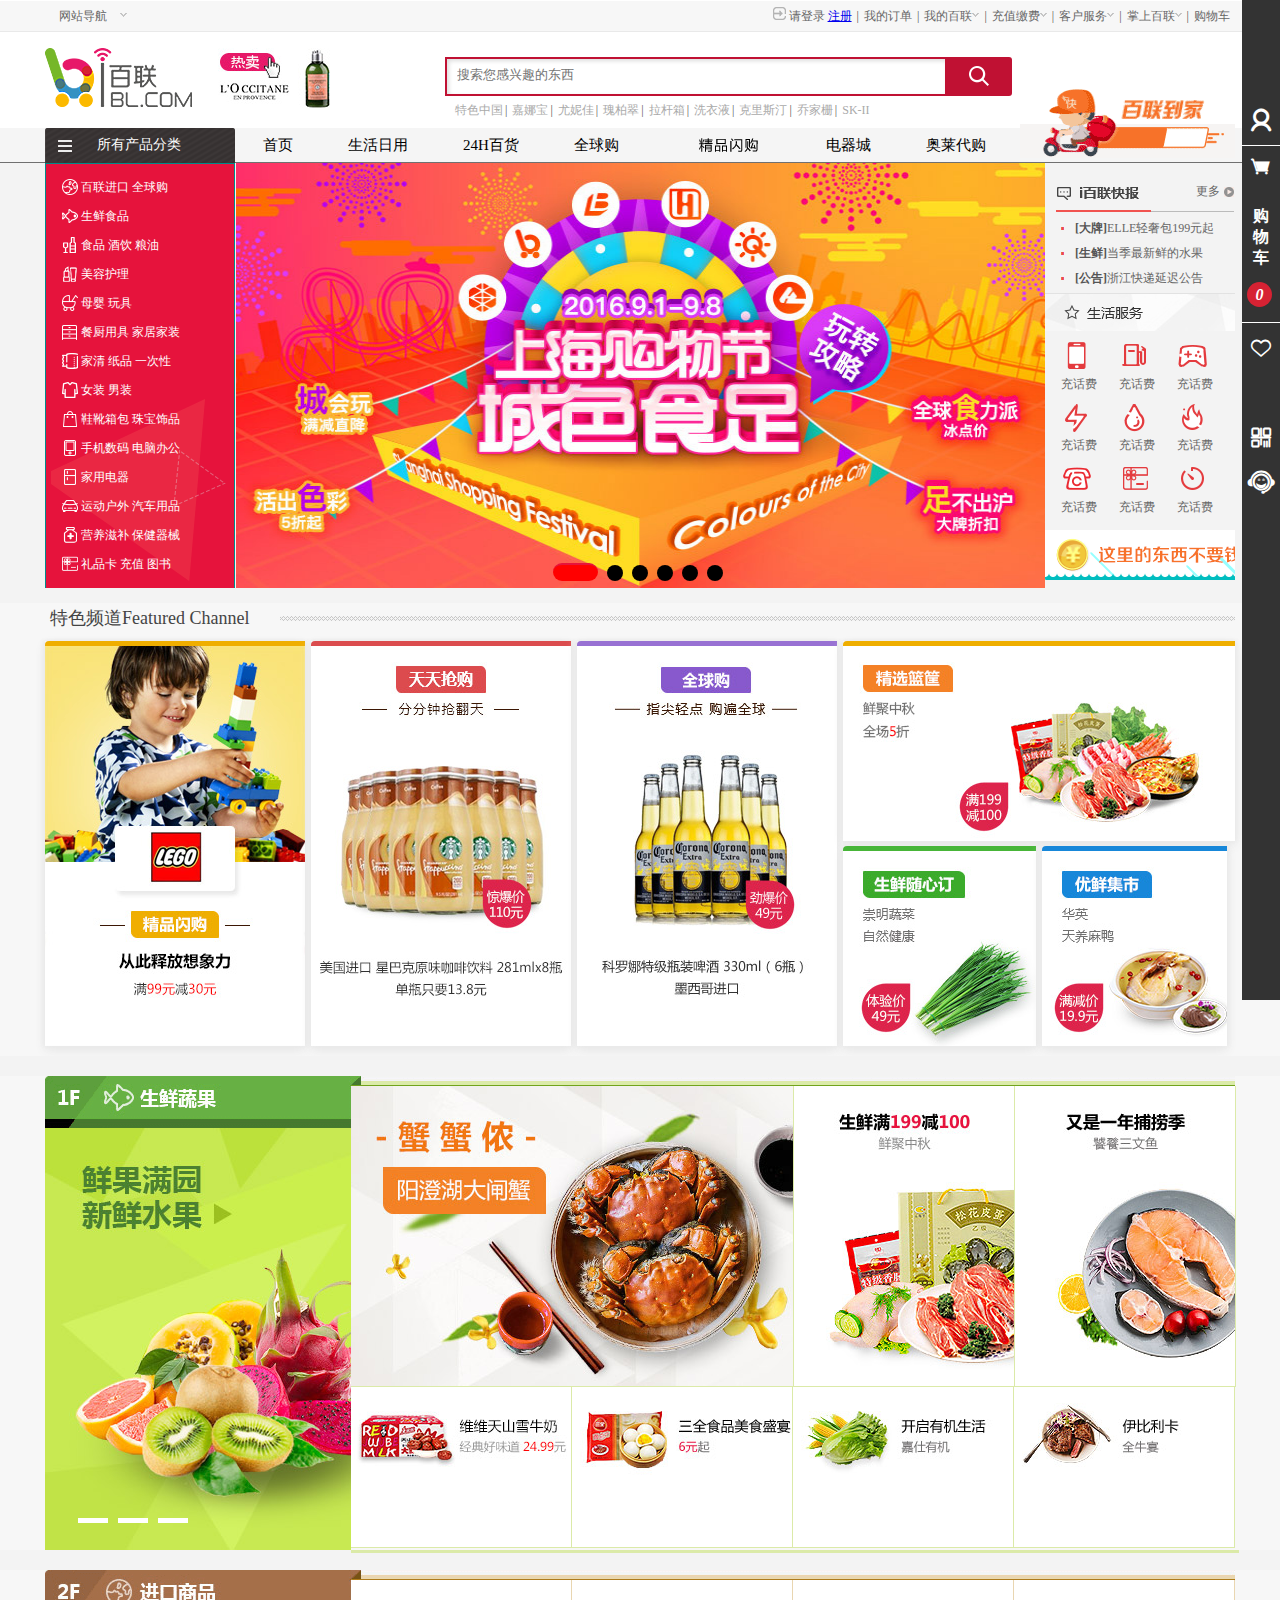
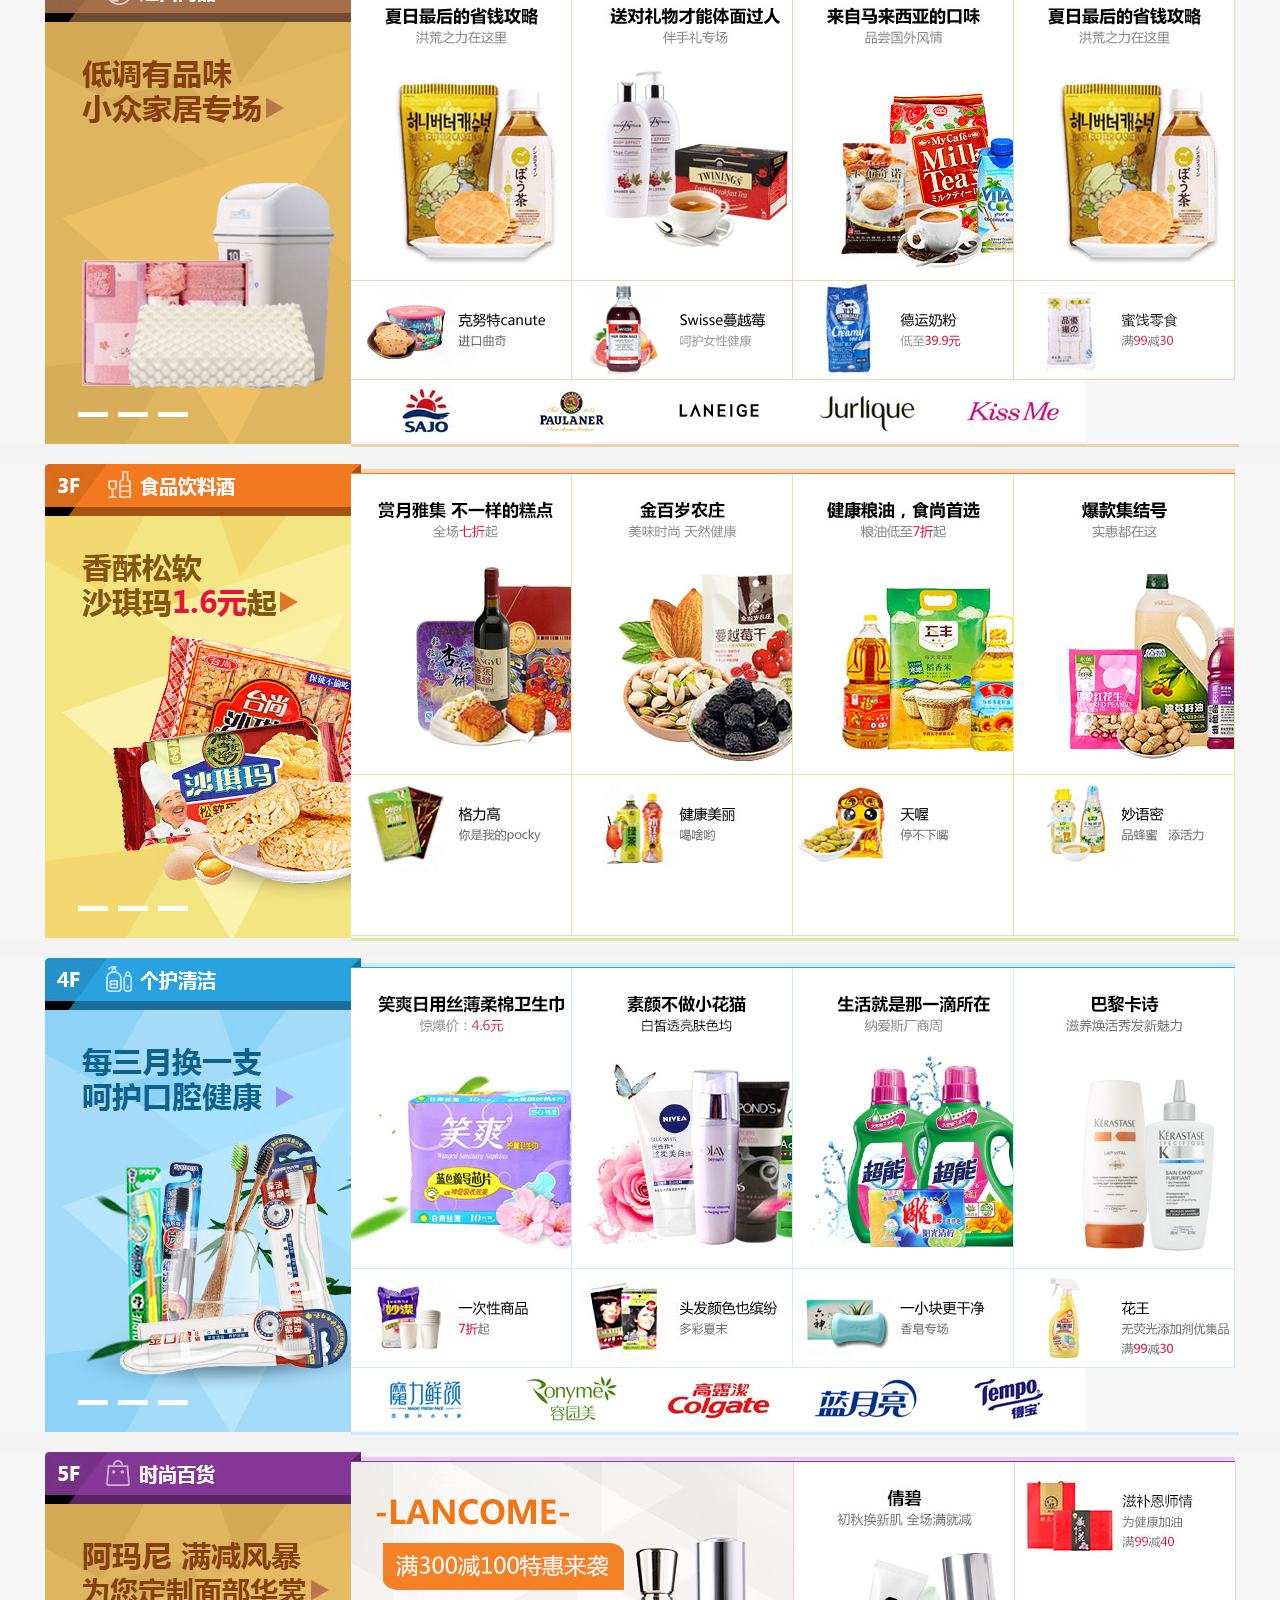
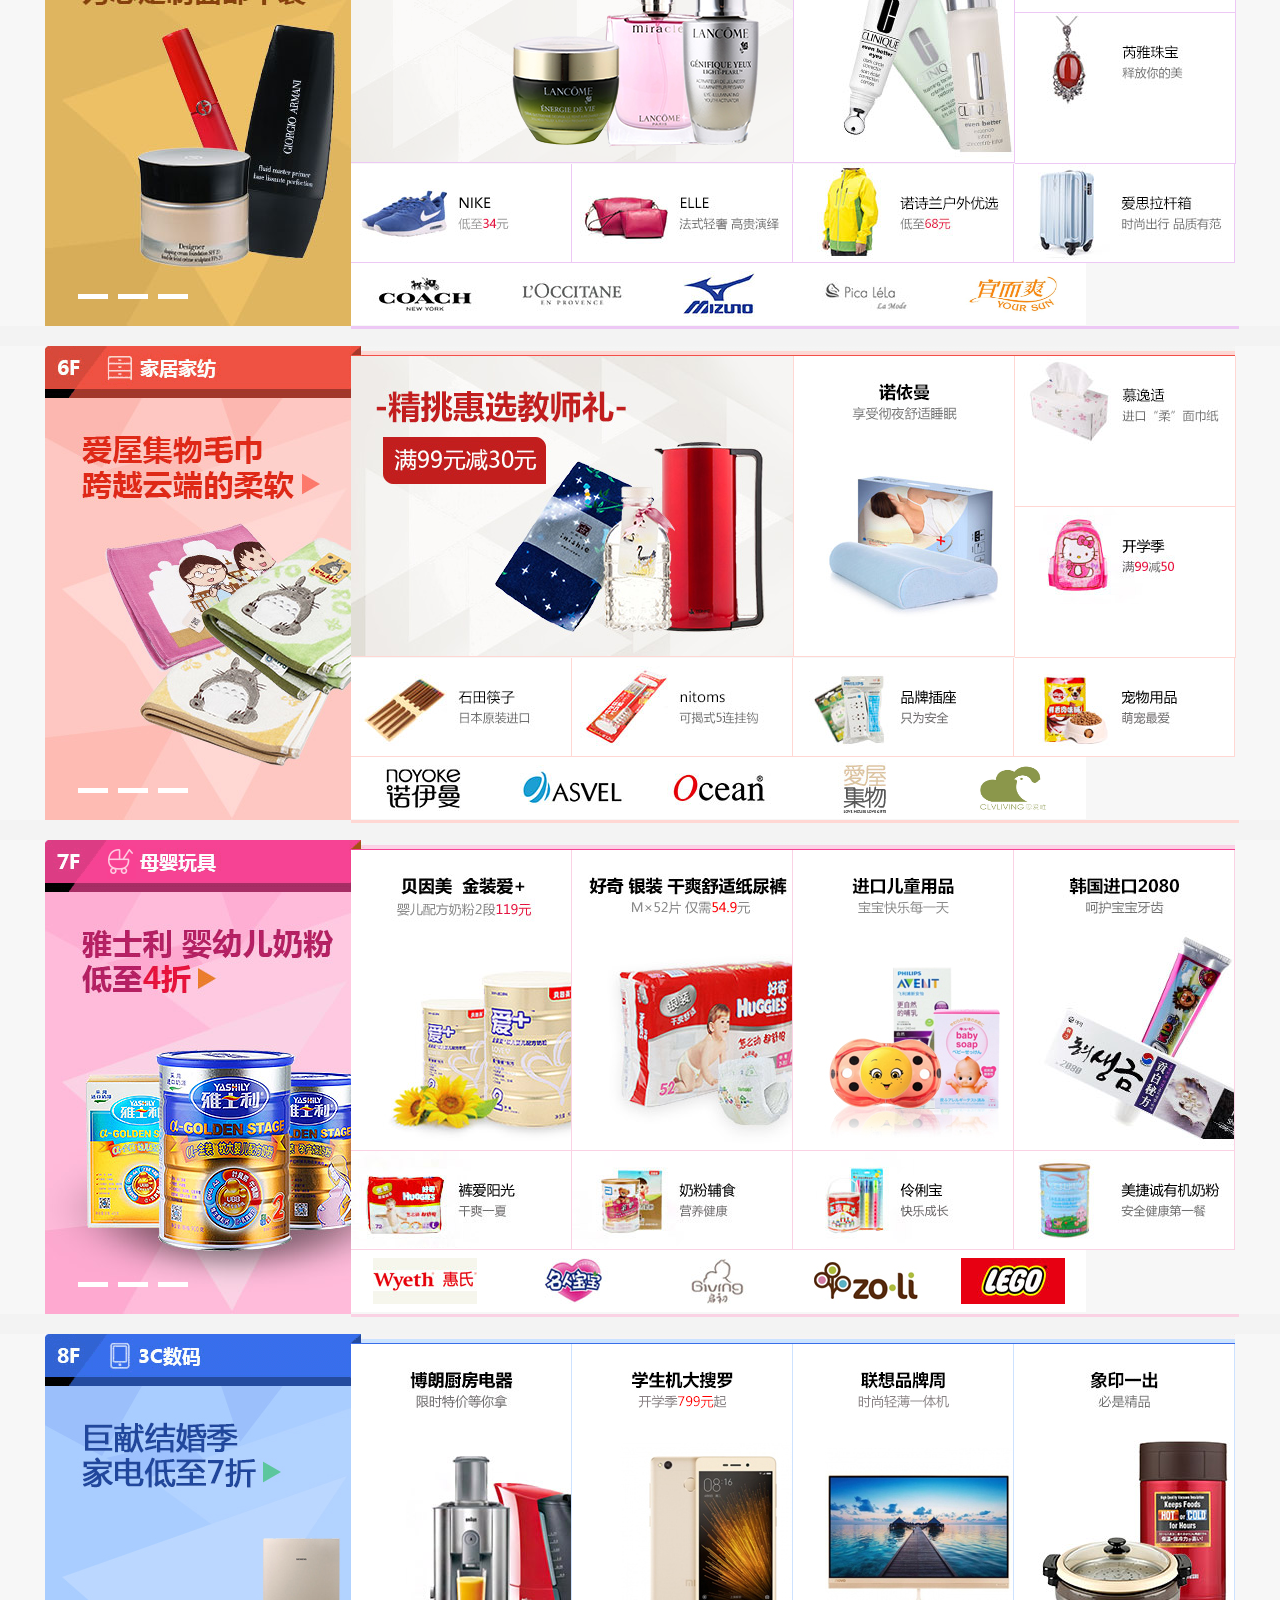
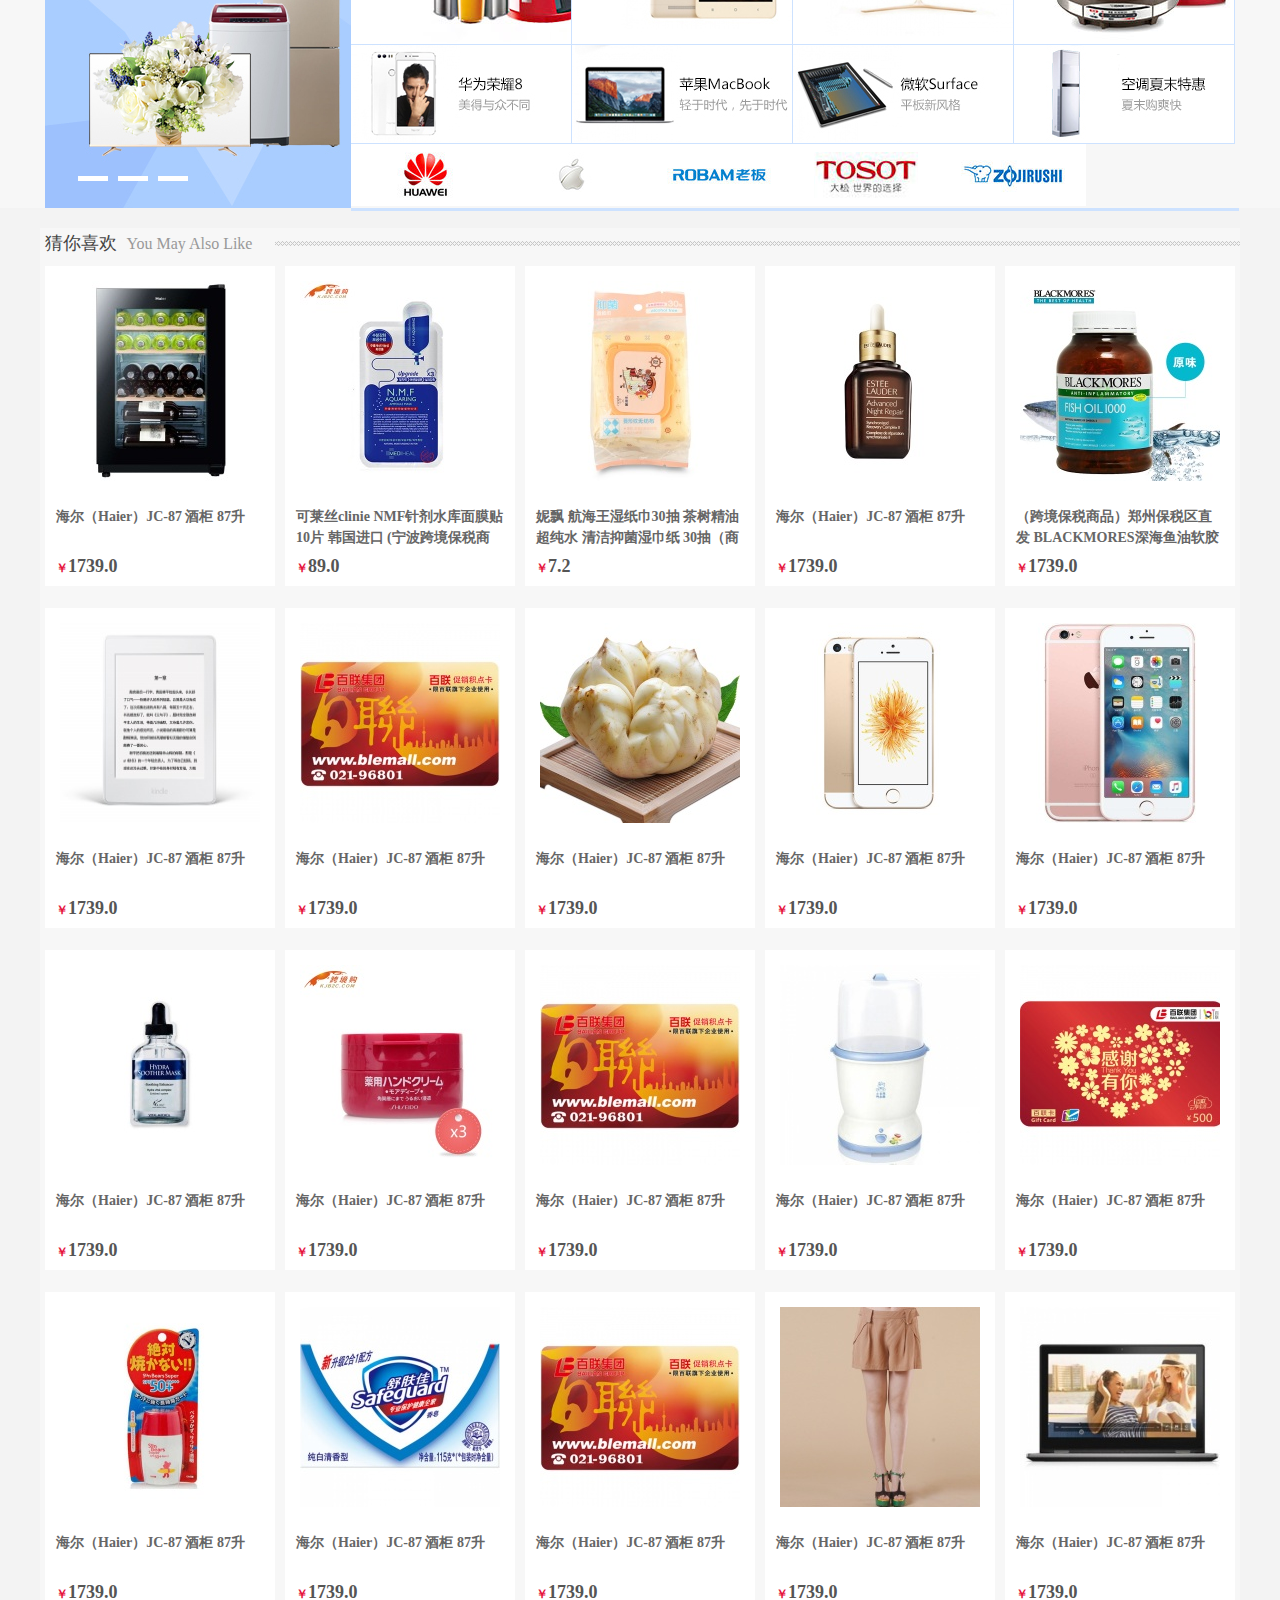
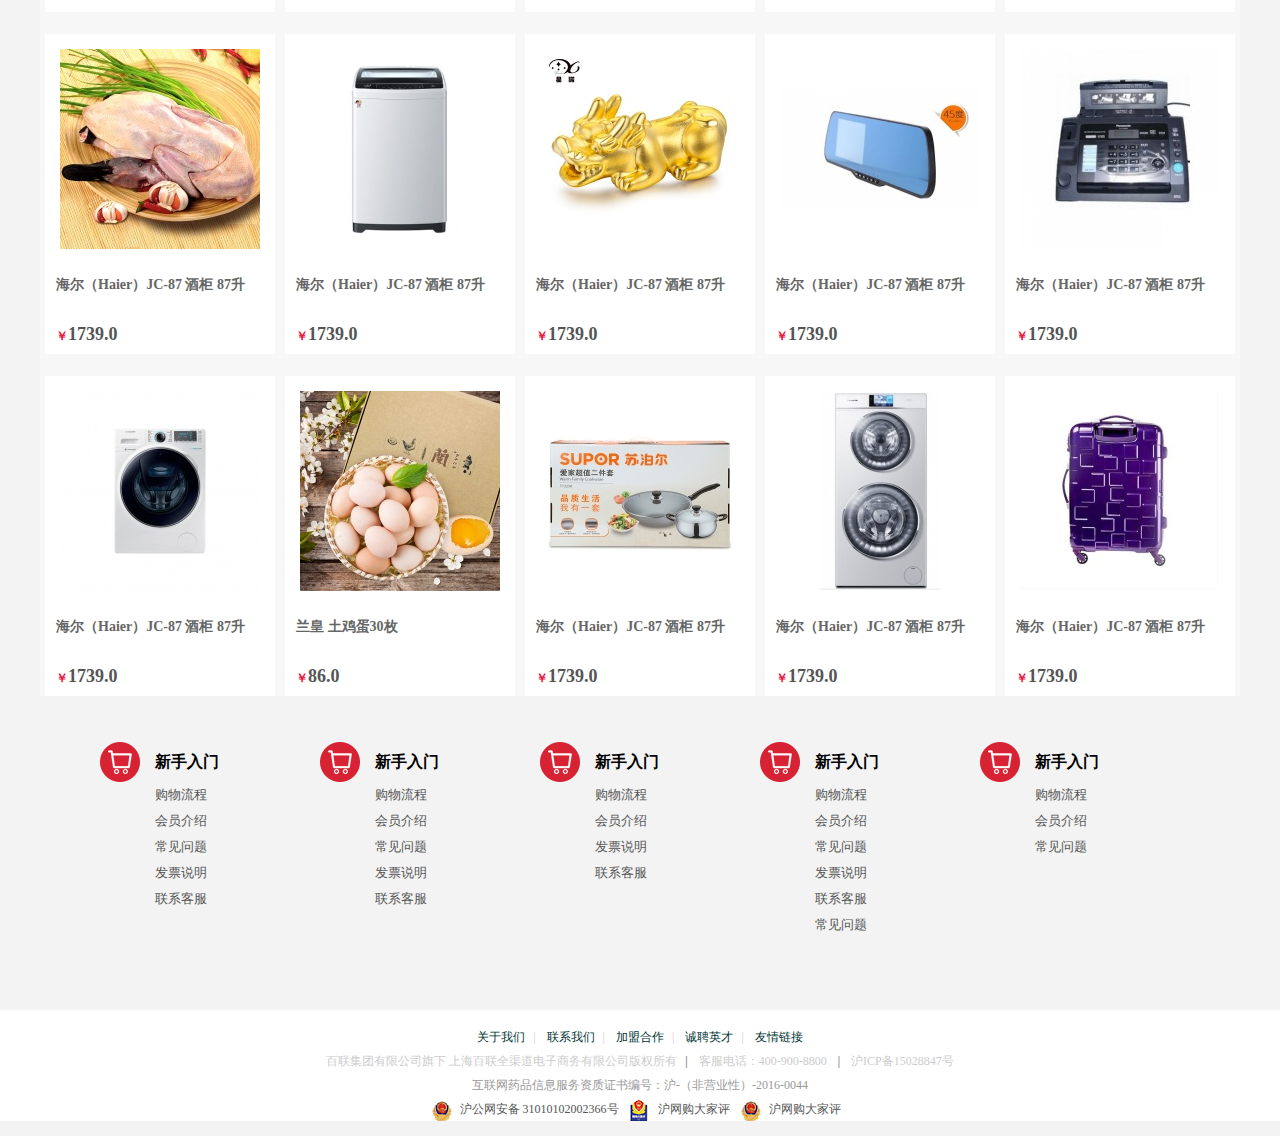
==== commit 7eedc5d9: "first commit" ====
--- a/index.html
+++ b/index.html
@@ -4,10 +4,13 @@
 		<meta charset="UTF-8">
 		<title>百联e城</title>
 		<link rel="stylesheet" type="text/css" href="css/index.css"/>
+		<link rel="stylesheet" type="text/css" href="css/style.css"/>
 		<script type="text/javascript" src='js/jquery.js'></script>
 		<script type="text/javascript" src='js/index.js'></script>
-		<script type="text/javascript" src="js/swiper-3.3.1.jquery.min.js" ></script>
-		<link rel="stylesheet" href="js/swiper-3.3.1.min.css" />
+		<script type="text/javascript" src="js/jquery.cookie.js" ></script>
+		<script type="text/javascript" src="js/shopcart.js" ></script>
+		<script type="text/javascript" src="js/car.js"></script>
+    	<link rel="stylesheet" href="css/iconfont.css"/>
 		
 	</head>
 	<body>
@@ -93,7 +96,7 @@
 						</li><span>|</span>	
 						<li>
 							<div class="top-right-show">
-							<i></i>	<a class="login">请登录</a> <a>注册</a>
+							<i></i>	<a class="login">请登录</a> <a href="html/login.html">注册</a>
 							</div>
 						</li>
 					</ul>	
@@ -111,8 +114,10 @@
 				</div>
 				<div class="header-search">
 					<div class="header-search-top">
-						<div class="header-search-input"><input placeholder="搜索您感兴趣的东西" type="text" data-value="搜索:"/></div>
-						<div class="header-search-top-p"></div>
+						<div class="header-search-input"><input class='sinput' placeholder="搜索您感兴趣的东西" type="text" data-value="搜索:"/></a></div>
+						<a href="html/search.html"><div class="header-search-top-p"></div></a>
+						<ul class="header-search-ul">
+						</ul>
 					</div>
 					<div class="header-search-bt">
 						<p><a href="#">特色中国</a><span>|</span>
@@ -125,6 +130,8 @@
 							<a href="#">乔家栅</a><span>|</span>
 							<a href="#">SK-II</a></p>
 					</div>
+				<!--	<ul class="header-search-ul">
+					</ul>	-->
 				</div>
 			</div>
 		</div>
@@ -149,8 +156,153 @@
 		</div>
 		<!--------------banner-->
 		<div class="banner">
+			<div class="banner-left">
+				<ul class="banner-left-lists">
+					<li><i class="banner-left-1"></i><a>百联进口</a><a>全球购</a>
+						<div class="banner-left-cont">
+							<div class="cont-box-container">
+							<div class="cont-box">
+								<p class="banner-left-cont-tit">进口休闲零食\进口糖果巧克力</p>
+								<a href="#">膨化食品</a><span>|</span>
+								<a href="#">膨化食品</a><span>|</span>
+								<a href="#">膨化食品</a><span>|</span>
+								<a href="#">膨化食品</a><span>|</span>
+								<a href="#">膨化食品</a><span>|</span>
+								<a href="#">膨化食品</a><span>|</span>
+								<a href="#">膨化食品</a><span>|</span>
+								<a href="#">膨化食品</a><span>|</span>
+								<a href="#">膨化食品</a><span>|</span>
+							</div>
+							<div class="cont-box">
+								<p class="banner-left-cont-tit">进口休闲零食\进口糖果巧克力</p>
+								<a href="#">膨化食品</a><span>|</span>
+								<a href="#">膨化食品</a><span>|</span>
+								<a href="#">膨化食品</a><span>|</span>
+								<a href="#">膨化食品</a><span>|</span>
+								<a href="#">膨化食品</a><span>|</span>
+								<a href="#">膨化食品</a><span>|</span>
+								<a href="#">膨化食品</a><span>|</span>
+								<a href="#">膨化食品</a><span>|</span>
+								<a href="#">膨化食品</a><span>|</span>
+							</div>
+							<div class="cont-box">
+								<p class="banner-left-cont-tit">进口休闲零食\进口糖果巧克力</p>
+								<a href="#">膨化食品</a><span>|</span>
+								<a href="#">膨化食品</a><span>|</span>
+								<a href="#">膨化食品</a><span>|</span>
+								<a href="#">膨化食品</a><span>|</span>
+								
+							</div>
+							<div class="cont-box">
+								<p class="banner-left-cont-tit">进口休闲零食\进口糖果巧克力</p>
+								<a href="#">膨化食品</a><span>|</span>
+								<a href="#">膨化食品</a><span>|</span>
+								<a href="#">膨化食品</a><span>|</span>
+								<a href="#">膨化食品</a><span>|</span>
+								<a href="#">膨化食品</a><span>|</span>
+								<a href="#">膨化食品</a><span>|</span>
+								<a href="#">膨化食品</a><span>|</span>					
+							</div>
+							<div class="cont-box">
+								<p class="banner-left-cont-tit">进口休闲零食\进口糖果巧克力</p>
+								<a href="#">膨化食品</a><span>|</span>
+								<a href="#">膨化食品</a><span>|</span>
+								<a href="#">膨化食品</a><span>|</span>
+								<a href="#">膨化食品</a><span>|</span>
+								<a href="#">膨化食品</a><span>|</span>
+								<a href="#">膨化食品</a><span>|</span>
+								<a href="#">膨化食品</a><span>|</span>
+								<a href="#">膨化食品</a><span>|</span>
+								<a href="#">膨化食品</a><span>|</span>
+							</div>
+							</div>
+							<div class="img-cont">
+							<img src="img/banner-left1.jpg"/>
+							<img src="img/banner-left2.jpg"/>
+							</div>
+						</div>
+					</li>
+					<li><i class="banner-left-2"></i><a>生鲜食品</a>
+						<div class="banner-left-cont">
+							<div class="cont-box-container">
+							<div class="cont-box">
+								<p class="banner-left-cont-tit">新鲜水果\水果随心订</p>
+								<a href="#">膨化食品</a><span>|</span>
+								<a href="#">膨化食品</a><span>|</span>
+								<a href="#">膨化食品</a><span>|</span>
+								<a href="#">膨化食品</a><span>|</span>
+								<a href="#">膨化食品</a><span>|</span>
+								<a href="#">膨化食品</a><span>|</span>
+								<a href="#">膨化食品</a><span>|</span>
+								<a href="#">膨化食品</a><span>|</span>
+								<a href="#">膨化食品</a><span>|</span>
+							</div>
+							<div class="cont-box">
+								<p class="banner-left-cont-tit">海鲜\水类</p>
+								<a href="#">膨化食品</a><span>|</span>
+								<a href="#">膨化食品</a><span>|</span>
+								<a href="#">膨化食品</a><span>|</span>
+								<a href="#">膨化食品</a><span>|</span>
+								<a href="#">膨化食品</a><span>|</span>
+								<a href="#">膨化食品</a><span>|</span>
+								<a href="#">膨化食品</a><span>|</span>
+								<a href="#">膨化食品</a><span>|</span>
+								<a href="#">膨化食品</a><span>|</span>
+							</div>
+							<div class="cont-box">
+								<p class="banner-left-cont-tit">进口休闲零食\进口糖果巧克力</p>
+								<a href="#">膨化食品</a><span>|</span>
+								<a href="#">膨化食品</a><span>|</span>
+								<a href="#">膨化食品</a><span>|</span>
+								<a href="#">膨化食品</a><span>|</span>
+								
+							</div>
+							<div class="cont-box">
+								<p class="banner-left-cont-tit">进口休闲零食\进口糖果巧克力</p>
+								<a href="#">膨化食品</a><span>|</span>
+								<a href="#">膨化食品</a><span>|</span>
+								<a href="#">膨化食品</a><span>|</span>
+								<a href="#">膨化食品</a><span>|</span>
+								<a href="#">膨化食品</a><span>|</span>
+								<a href="#">膨化食品</a><span>|</span>
+								<a href="#">膨化食品</a><span>|</span>					
+							</div>
+							<div class="cont-box">
+								<p class="banner-left-cont-tit">进口休闲零食\进口糖果巧克力</p>
+								<a href="#">膨化食品</a><span>|</span>
+								<a href="#">膨化食品</a><span>|</span>
+								<a href="#">膨化食品</a><span>|</span>
+								<a href="#">膨化食品</a><span>|</span>
+								<a href="#">膨化食品</a><span>|</span>
+								<a href="#">膨化食品</a><span>|</span>
+								<a href="#">膨化食品</a><span>|</span>
+								<a href="#">膨化食品</a><span>|</span>
+								<a href="#">膨化食品</a><span>|</span>
+							</div>
+							</div>
+							<div class="img-cont">
+							<img src="img/banner-left1.jpg"/>
+							<img src="img/banner-left2.jpg"/>
+							</div>
+						</div>
+					</li>
+					<li><i class="banner-left-3"></i><a>食品</a><a>酒饮</a><a>粮油</a></li>
+					<li><i class="banner-left-4"></i><a>美容护理</a></li>
+					<li><i class="banner-left-5"></i><a>母婴</a><a>玩具</a></li>
+					<li><i class="banner-left-6"></i><a>餐厨用具</a><a>家居家装</a></li>
+					<li><i class="banner-left-7"></i><a>家清</a><a>纸品</a><a>一次性</a></li>
+					<li><i class="banner-left-8"></i><a>女装</a><a>男装</a></li>
+					<li><i class="banner-left-9"></i><a>鞋靴箱包</a><a>珠宝饰品</a></li>
+					<li><i class="banner-left-10"></i><a>手机数码</a><a>电脑办公</a></li>
+					<li><i class="banner-left-11"></i><a>家用电器</a></li>
+					<li><i class="banner-left-12"></i><a>运动户外</a><a>汽车用品</a></li>
+					<li><i class="banner-left-13"></i><a>营养滋补</a><a>保健器械</a></li>
+					<li><i class="banner-left-14"></i><a>礼品卡</a><a>充值</a><a>图书</a></li>
+				</ul>
+				
+			</div>
 			<div class="banner-cont">
-				<img src="img/banner1.jpg" style="opacity: 1;filter:alpha(opacity=100);"/>
+				<a href="html/cakestyle.html"><img src="img/banner1.jpg" style="opacity: 1;filter:alpha(opacity=100);"/></a>
 				<p class="p-btn"><span class="btn-left"><</span>
 					<span class="btn-right">></span>
 				</p>
@@ -666,8 +818,8 @@
 			</li>
 			<li>
 				<img src="img/alsolike6-2.jpg"/>
-				<a href="#">海尔（Haier）JC-87 酒柜 87升</a>
-				<div>￥<span>1739.0</span></div>
+				<a href="moremore.html">兰皇  土鸡蛋30枚</a>
+				<div>￥<span>86.0</span></div>
 				
 			</li>
 			<li>
@@ -774,5 +926,96 @@
 		<a href="#floor8" class="nav-f8"></a>
 		<a href="#top" class="nav-f9"></a>
 	</div>
+	<!-----------------------------------吸顶的搜索------>
+	<div class="fliesearch">
+		<div class="wrap">
+			<div class="fliesearch-left">
+				<p>全部分类</p>
+				<a>
+					
+				</a>
+			</div>
+			<div class="fliesearch-logo">
+				<img src="img/logo-1.png">
+			</div>
+			<p class="fliesearch-login">
+				<a href="javascript:;" class="fliesearch-login-a">登陆</a><span>|</span><a href="html/login.html">注册</a>	
+			</p>
+			<div class="header-search-top" style="float:right;margin-right:50px;margin-top:10px;">
+				<div class="header-search-input"><input placeholder="搜索您感兴趣的东西" type="text" data-value="搜索:"/></div>
+				<div class="header-search-top-p"></div>
+				
+			</div>			
+			
+			
+		</div>	
+	</div>
+	<!-----------------------------------右侧的菜单栏------>
+	<div class="nosidederty">
+		<div class="nosidederty-left">
+			<div class='nosidederty-left1' >
+				<i class="icon iconfont">&#xe601;</i>
+				<span>我的信息</span>
+			</div>
+			<div class='nosidederty-left2' >
+				<i class="icon iconfont">&#xe62e;</i>
+				<div>购物车</div>
+				<i class="cuntnum"></i>
+			</div>
+			<div class='nosidederty-left3' >
+				<i class="icon iconfont">&#xe633;</i>
+				<span>我的收藏</span>
+				
+			</div>
+			<div class='nosidederty-left4' >
+				<i class="icon iconfont">&#xe6cf;</i>
+				<span style="width:86px;height:86px;"><img  width='86px'; height='86px' src="img/weixincode.png"/></span>
+			</div>
+			<div class='nosidederty-left5' >
+				<i class="icon iconfont">&#xe61e;</i>
+				<span>联系客服</span>
+			</div>
+		</div>
+		<div class="nosidederty-right">
+			<a class="btn-a">>></a>
+			<div class="nosidederty-right-login">
+				<div class="nrl-tit">会员登录<a href="html/login.html">注册新账号</a></div>
+				<div class="nrl-cont">
+					<input type="text" class="nrl-cont1" placeholder="用户名/手机号/邮箱">
+					<input type="text" class="nrl-cont2" placeholder="密码">
+					<a href="#">忘记密码</a>
+					<div class="login-btn" style="margin-left:0; width:220px;margin-top:20px;">
+								登陆
+					</div>
+					
+					<div class="other-style">
+						<span>其他方式登陆</span>	
+					</div>
+				</div>
+				<div class="other-login">
+					<a href="#" class="other-login1"></a>
+					<a href="#" class="other-login2"></a>
+					<a href="#" class="other-login3"></a>
+					<a href="#" class="other-login4"></a>
+				</div>
+			</div>
+			<div class="nosidederty-right-car">
+				<div class="lists-cunt">
+						<span class="cunt-pro">商品</span>
+						<span class="cunt-num">数量</span>
+						<span class="cunt-cunt">小计</span>
+				</div>
+				
+				
+				<div class="car-and">
+					<p>共<span class="totalCount"></span>件商品,总计<span class="totalPrice"><span></p>
+					<a href="html/car.html" class="tomycar">查看购物车</a>
+				</div>
+			</div>
+		</div>	
+	</div>	
+	
+	
+	
 	</body>
 </html>
--- a/css/index.css
+++ b/css/index.css
@@ -1,6 +1,6 @@
 *{margin:0;padding:0}
 ul{list-style: none;}
-body{background:#f3f3f3}
+body{background:#f3f3f3;}
 /*---------------------------top*/
 #top{min-width:1190px;
 	height:30px;background:#f7f7f7;
@@ -40,8 +40,11 @@
 .header-logo2{float:left;margin: 16px 0 0 15px;cursor: pointer;}
 .header-search{margin-top:25px;float:left;margin-left:95px;}
 .header-search-top{width:565px;height:35px;background: #c01133;border-top-right-radius: 3px;border-bottom-right-radius: 3px;padding: 2px 0 2px 2px;
-                   }
-
+                   position: relative;}
+
+.header-search-ul{width:500px;z-index:5;position:absolute;left:0;top:40px;background:#fff;}
+.header-search-ul li{width:100%;height:30px;font-size:12px;color:#555;float:left;text-indent: 10px;line-height:30px;}
+.header-search-ul li:hover{background:#ccc;}
 .header-search-input{float:left;width:478px;background: #FFF;height: 35px;overflow: hidden;padding: 0 10px;box-shadow: 2px 2px 4px #ddd inset;vertical-align: middle;}
 .header-search-input input{height: 19px;line-height: 19px;border: 0;width: 458px;font-size: 13px;font-family: 'Microsoft YaHei';
 						background: 0 0;vertical-align: middle;padding: 6px 0;outline:none;}
@@ -59,7 +62,7 @@
 .nav-right li{float: left;margin-right:55px;position:relative;height:34px;}
 .nav-right li a{text-decoration: none;color:#000;}
 .nav-right li span{height:3px;background:#e6133c;width: 100%;position:absolute;top:32px;left:0;display:none;}
-.kdj_car1{position:absolute;right:0;bottom:0px;z-index:8;}
+.kdj_car1{position:absolute;right:0;bottom:-30px;z-index:8;}
 /*---------------------------banner*/
 .banner{height: 425px;width: 1190px;margin: 0 auto 15px;position: relative;overflow: hidden;}
 .banner-cont{width: 809px;height: 425px;margin:0 auto;position:relative;}
@@ -70,7 +73,7 @@
 .btn-lists{width:100%;height:10px;position: absolute;bottom:15px;text-align: center;}
 .btn-lists li{height:16px;width:16px;border-radius: 16px;margin-right:5px;background:#000;display: inline-block;}
 .btn-lists .active{width:45px;background:red;}
-.banner-right{width: 200px;height: 413px;position: absolute;top: 5px;left:1000px;overflow: hidden;z-index: 12;border-radius: 3px;border:1px solid #000;}
+.banner-right{width: 200px;height: 413px;position: absolute;top: 5px;left:1000px;overflow: hidden;z-index: 12;border-radius: 3px;}
 .banner-right-top{height: 110px;margin: 15px 11px 0;background:url(../img/banner-right.png) no-repeat center 4px;position:relative; }
 .banner-right-top a{display:inline-block;padding-right:14px;height:18px;width:24px;position:absolute;right:0;top:0;background:url(../img/ban_more.png) no-repeat right center;text-decoration: none;font-size:12px;color:#666;}
 .banner-right-top a:hover{color:red;text-decoration: underline;}
@@ -83,6 +86,48 @@
 .banner-right-bottom ul li{width: 58px;height:50.5px;float: left;text-align: center;margin-top: 11px;position:relative;cursor: pointer;}
 .banner-right-bottom ul li span{font-size:12px;color:#666;position:absolute;bottom:0;left:5px;}
 .banner-right-bottom ul li img{display:block;margin:0 auto;position:absolute;top:0;}
+.banner-left{width:178px;height:407px;float:left;border:1px solid darkcyan;background:#e6133c url(../img/navbg-1.png) no-repeat 5px 235px;text-align: left;color: #FFF;padding: 9px 0 9px 10px;position:relative;}
+.banner-left li{height:29px;font-weight:100px;font-size:12px;padding-left: 6px;}
+.banner-left li i{display:inline-block;width:16px;height:16px;float:left;background:url(../img/banner-left.png) no-repeat ;margin-top:6px;}
+.banner-left li a{line-height:29px;margin-left:3px;}
+.banner-left li:hover{background:#fff;color:#000;}
+.banner-left li a:hover{color:red;text-decoration: underline;cursor: pointer;}
+.banner-left li .banner-left-2{background-position:0px -30px;}
+.banner-left li .banner-left-3{background-position:0px -60px;}
+.banner-left li .banner-left-4{background-position:0px -90px;}
+.banner-left li .banner-left-5{background-position:0px -120px;}
+.banner-left li .banner-left-6{background-position:0px -150px;}
+.banner-left li .banner-left-7{background-position:0px -180px;}
+.banner-left li .banner-left-8{background-position:0px -210px;}
+.banner-left li .banner-left-9{background-position:0px -240px;}
+.banner-left li .banner-left-10{background-position:0px -270px;}
+.banner-left li .banner-left-11{background-position:0px -300px;}
+.banner-left li .banner-left-12{background-position:0px -330px;}
+.banner-left li .banner-left-13{background-position:0px -360px;}
+.banner-left li .banner-left-14{background-position:0px -390px;}
+.banner-left li:hover .banner-left-1{background-position:-26px 0px;}
+.banner-left li:hover .banner-left-2{background-position:-26px -30px;}
+.banner-left li:hover .banner-left-3{background-position:-26px -60px;}
+.banner-left li:hover .banner-left-4{background-position:-26px -90px;}
+.banner-left li:hover .banner-left-5{background-position:-26px -120px;}
+.banner-left li:hover .banner-left-6{background-position:-26px -150px;}
+.banner-left li:hover .banner-left-7{background-position:-26px -180px;}
+.banner-left li:hover .banner-left-8{background-position:-26px -210px;}
+.banner-left li:hover .banner-left-9{background-position:-26px -240px;}
+.banner-left li:hover .banner-left-10{background-position:-26px -270px;}
+.banner-left li:hover .banner-left-11{background-position:-26px -300px;}
+.banner-left li:hover .banner-left-12{background-position:-26px -330px;}
+.banner-left li:hover .banner-left-13{background-position:-26px -360px;}
+.banner-left li:hover .banner-left-14{background-position:-26px -390px;}
+.banner-left-cont{width:760px;height:408px;position:absolute;left:185px;top:-1px;border:1px solid saddlebrown;z-index:8;padding:5px 5px 10px 10px;display:none;background:#fff;}
+.img-cont{width:175px;height:450px;float:right;}
+.banner-left-cont img{float:right;margin-top:3px;}
+.cont-box-container{float:left;width:570px;height:408px;}
+.cont-box{width:280px;margin-top:5px;margin-left:5px;float:left;}
+
+.banner-left-cont-tit{font-weight:900;font-size:14px;padding:4px;text-align: left;line-height:20px;color:#000;}
+.cont-box a,span{color:#555;text-decoration: none;}
+.cont-box span{margin:0 2px;}
 /*-----------------------special*/
 .special{margin-bottom: 20px;overflow: hidden;padding-bottom: 10px;background:#f7f7f7;}
 .special-title{margin: 0 0 8px 235px;text-indent: -230px;height: 30px;line-height: 30px;font-size: 18px;color: #444;background:url(../img/special_tit.png) repeat-x 0 center;font-family: '\5FAE\8F6F\96C5\9ED1';font-weight: 400;}
@@ -211,7 +256,7 @@
 .footer-lists dd{width:145px;height:26px;font-size:13px;line-height:26px;color:#555;margin-left:55px;background: #f3f3f3;}
 .footer-lists dd a{text-decoration: none;color:#555;}
 .footer-lists dd a:hover{color:red;text-decoration: underline;}
-.bottom-nav{min-width:1100px;padding:15px 0 0;text-align: center;background: #fff;}
+.bottom-nav{min-width:1100px;padding:15px 0 0;text-align: center;background: #fff;margin-bottom:15px;}
 .bottom-nav p{font-size:12px;height:24px;line-height:24px;}
 .bottom-nav p a{text-decoration: none;color:#033;}
 .bottom-nav p a:hover{color:red;}
@@ -222,7 +267,7 @@
 .plice{height:24px;line-height:24px;font-size:12px;color:#999;}
 .plice a{text-decoration: none;color:#999;line-height:24px;}
 /*--------------------------------navigation*/
-#navigation{height:449px;width:40px;position: fixed;right:50%;bottom:50%;margin-right:598px;border:1px solid #002DFF;margin-bottom:-230px;display: none;}
+#navigation{height:449px;width:40px;position: fixed;right:50%;bottom:50%;margin-right:598px;margin-bottom:-230px;display: none;}
 #navigation a{display: block;height: 40px;width:40px;background:url(../img/barnav.png) no-repeat 0 0 ;margin-bottom: 1px;}
 #navigation .nav-f2{background-position:0 -41px;}
 #navigation .nav-f3{background-position:0 -82px;}
@@ -231,4 +276,81 @@
 #navigation .nav-f6{background-position:0 -205px;}
 #navigation .nav-f7{background-position:0 -246px;}
 #navigation .nav-f8{background-position:0 -287px;}
-#navigation .nav-f9{background-position:0 -328px;}+#navigation .nav-f9{background-position:0 -328px;}
+#navigation .nav-f1:hover{background-position:-45px 0;}
+#navigation .nav-f2:hover{background-position:-45px -41px;}
+#navigation .nav-f3:hover{background-position:-45px -82px;}
+#navigation .nav-f4:hover{background-position:-45px -123px;}
+#navigation .nav-f5:hover{background-position:-45px -164px;}
+#navigation .nav-f6:hover{background-position:-45px -205px;}
+#navigation .nav-f7:hover{background-position:-45px -246px;}
+#navigation .nav-f8:hover{background-position:-45px -287px;}
+#navigation .nav-f9:hover{background-position:-45px -328px;}
+/*--------------------------------吸顶*/
+
+.fliesearch{width: 100%;height: 70px;position: fixed;top:0;border:1px solid saddlebrown;margin:0 auto;background:#fff;z-index:15;display:none;}
+.fliesearch-left{width: 52px;height:59px;float: left;margin-top: 11px;margin-right: 25px;text-align: center;cursor: pointer;}
+.fliesearch-left a{width:52px;height:39px;display:block;background:url(../img/filenavicon-1.png) no-repeat center 7px;}
+
+.fliesearch-left p{line-height: 20px;line-height: 20px;font-family: 'Microsoft YaHei';font-size: 12px;color: #333;text-align: center;cursor: pointer;}
+.fliesearch-logo{float: left;margin-top: 9px;width: 380px;height:54px;}
+.fliesearch-login{height:70px;float:right;width:80px;line-height:70px;}
+.fliesearch-login a{ text-decoration: none;color:#000;}
+.fliesearch-login span{margin:0 3px;}
+/*--------------------------------右侧菜单栏*/
+/*.nosidederty{height:100%;width:314px;z-index:1000;position:fixed;left:50%;margin-left:598px;top:0}*/
+.nosidederty{height:100%;width:314px;z-index:1000;position:fixed;right:-276px;top:0}
+
+.nosidederty-left{width:38px;height:100%;background:#333;padding-top:100px;float: left;}
+.nosidederty-right{width:276px;height:100%;background:#f2f2f2;float:right;position:relative;}
+
+.nosidederty-left1{width:38px;height:40px;position:relative;}
+.nosidederty-left2{width:38px;height:176px;margin-top:5px;border-top:1px solid #fff;border-bottom:1px solid #fff;}
+.nosidederty-left2 div{width:20px;height:76px;color:#fff;margin:20px auto 0;text-align: center;font-weight:900;}
+.nosidederty-left2 .cuntnum{width:25px;height:25px;display: inline-block;border-radius: 50%;background:#D62233;text-align: center;line-height:25px;color:#fff;}
+.nosidederty-left3{width:38px;height:40px;margin-top:5px;position:relative;}
+.nosidederty-left4{width:38px;height:40px;margin-top:50px;position:relative;}
+.nosidederty-left5{width:38px;height:40px;margin-top:5px;position:relative;}
+.nosidederty-left div:hover{background:#D62233;z-index:8;}
+.nosidederty-left span{width:86px;height:40px;line-height:40px;text-align: center;font-size: 14px;color: #333;border-top-left-radius: 3px;border-bottom-left-radius: 3px;position:absolute;left:-86px;top:0;
+                       border:1px solid #555;background:#fff;display:none;}
+.icon {width:38px;height:40px;display:inline-block;text-align: center;}
+
+.btn-a{display:block;height:22px;width:22px;position:absolute;left:15px;top:15px;font-weight:800;}
+.nosidederty-right-login{width:240px;margin:100px auto 0;}
+.nrl-tit{font-size:18px;font-weight:800;line-height:36px;}
+.nrl-tit a{float:right;font-size:12px;font-weight:100;line-height:36px;color:#0088cc;}
+.nrl-cont1,.nrl-cont2{width:180px;height: 34px;vertical-align: middle;padding: 0 10px 0 30px;text-indent: 0px;font-size: 12px;font-family: 'Microsoft YaHei';
+                           border:1px solid #e1dfda;border-radius: 5px;background:#fff url(../img/register.png)no-repeat 10px 9px;outline: none;margin-top:10px;}
+.nrl-cont2{background:#fff url(../img/register.png)no-repeat 10px -52px;margin-bottom:10px;}
+.nrl-cont a{float:right;font-size:12px;color:#ccc;text-decoration: none;display:block;}
+.other-style{height:16px;border-bottom: 1px solid #dddddd;text-align: center;line-height: 31px;}
+.other-style span{font-size:12px;background: #f2f2f2;padding: 0px 15px;color: #999;line-height: 31px;}
+.other-login a{display:inline-block;width: 66px;
+			height: 22px;margin-left: 17px;background-repeat: no-repeat;background-position: center bottom;text-align: center;margin-top:5px;}
+.other-login {margin-top:10px;}
+.other-login1{background:url(../img/login-cion-1.png)no-repeat;background-position: center bottom;}
+.other-login2{background:url(../img/login-cion-2.png)no-repeat;background-position:  center bottom;}
+.other-login3{background:url(../img/login-cion-3.png)no-repeat;background-position:  center bottom;}
+.other-login4{background:url(../img/login-cion-4.png)no-repeat;background-position:  center bottom;}
+/*右侧购物车的样式*/
+.nosidederty-right-car{width:240px;height:900px;margin-top:50px;position:relative;}
+.car-rem,.car-add,.car-red{display: none;}
+.lists-cunt{width:240px;height:30px;background:#CCC;float:left;}
+.lists-cunt span{height:30px;text-align: center;line-height: 30px;font-size:14px;color:#555;display: inline-block;float:left;}
+.lists-cunt .cunt-pro{width:135px;}
+.lists-cunt .cunt-pri{width:30px;}
+.lists-cunt .cunt-num{width:30px;float:left;margin-left:30px;}
+.lists-cunt .cunt-cunt{width:30px;float:right;}
+.carlists{width:230px;height:100px;float:left;margin:30px 0 0;}
+
+.carimg{display:inline-block;height:80px;width:80px;float:left;}
+.carname{display:block;height:20px;width:120px;float:left;overflow: hidden;white-space: nowrap;text-overflow: ellipsis;}
+.carnum{display:block;height:20px;width:30px;float:left;}
+.carprice{display:block;height:20px;width:100px;float:left;}
+
+.xiaoji{display:inline-block;height:100px;width:20px;float:right;}
+.car-and{height:100px;width:230px;position:absolute;left:0;top:600px;}
+.tomycar{cursor: pointer;width: 230px;height: 40px;line-height: 40px;display: block;margin: 0 auto;color: #fff;font-weight: bolder;
+       text-align:center;outline: none;background: #d62233;border: none;font-size: 15px;font-family: 'Microsoft YaHei';text-decoration: none;}
+.totalCount,.totalPrice{font-size:16px;color:  #d62233;font-weight:900;}
--- a/css/style.css
+++ b/css/style.css
@@ -0,0 +1,299 @@
+/*--------------------------------------详情页的样式*/
+
+.more-nav{height: 34px;border-bottom: 1px solid #707070;background: #333;min-width: 1190px;position: relative;}
+.more-nav-left{cursor: pointer;float: left;height: 35px;width: 190px;position: relative;font-family: 'Microsoft YaHei';background:url(../img/nav1.png) no-repeat 0 0;position: relative;}
+.more-nav-left-p{margin-left: 25px;color: #FFF;font-size: 14px;line-height: 34px;float: left;}
+.more-nav-left-p:hover{text-decoration: underline;}
+.more-nav-left i{float: right;margin-right: 13px;height: 6px;width: 9px;margin-top: 14px;display:inline-block;background: url(../img/nav1.png) no-repeat 0 -125px;;}
+.more-nav-left .banner-left{display:none;position:absolute;left:0;top:34px;z-index:5;}
+.more-nav-left:hover  .banner-left{display:block;}
+.moremore-nav{float: left;font-family: 'Microsoft YaHei';font-size: 15px;color: #000;line-height: 34px;height: 34px;padding-left:28px;font-weight:100}
+.moremore-nav li{float: left;padding:0  25px;position:relative;height:34px;}
+.moremore-nav li a{text-decoration: none;color:#fff;}
+.moremore-nav li span{height:3px;background:#e6133c;width: 100%;position:absolute;top:32px;left:0;display:none;}
+.moremore-nav li:hover{background:red;}
+/*--------------------------------- 放大镜那一块*/
+.clearfix{width:1190px;margin:0 auto;position:relative;}
+.move-pic{position:absolute;left:0;bottom:0;z-index: 5;}
+.clearfix:after{ visibility:hidden; display:block; font-size:0; content:" "; clear:both; height:0;}
+*html .clearfix{ zoom:1;}
+
+.preview{width:400px; height:465px; margin:50px 0px 0px 15px;float:left}
+/* smallImg */
+.smallImg{position:relative; height:52px; margin-top:1px; background-color:#F1F0F0; padding:6px 5px; width:390px; overflow:hidden;float:left;}
+.scrollbutton{width:14px; height:50px; overflow:hidden; position:relative; float:left; cursor:pointer; }
+.scrollbutton.smallImgUp , .scrollbutton.smallImgUp.disabled{background:url(../img/d_08.png) no-repeat;}
+.scrollbutton.smallImgDown , .scrollbutton.smallImgDown.disabled{background:url(../img/d_09.png) no-repeat; margin-left:375px; margin-top:-50px;}
+
+#imageMenu {height:50px; width:360px; overflow:hidden; margin-left:0; float:left;}
+#imageMenu li {height:50px; width:60px; overflow:hidden; float:left; text-align:center;}
+#imageMenu li img{width:50px; height:50px;cursor:pointer;}
+#imageMenu li#onlickImg img, #imageMenu li:hover img{ width:44px; height:44px; border:3px solid #959595;}
+/* bigImg */
+.bigImg{position:relative; float:left; width:400px; height:400px; overflow:hidden;}
+.bigImg #midimg{width:400px; height:400px;}
+.bigImg #winSelector{width:235px; height:210px;}
+#winSelector{position:absolute; cursor:crosshair; filter:alpha(opacity=15); -moz-opacity:0.15; opacity:0.15; background-color:#000; border:1px solid #fff;}
+/* bigView */
+#bigView{position:absolute;border: 1px solid #959595; overflow: hidden; z-index:999;}
+#bigView img{position:absolute;}
+.detail{width:600px;height:450px;float:left;margin-top:50px;margin-left:15px;}
+.good-name{width:600px;height:54px;}
+.goodnames{width:600px;height:26px;margin-top:6px;font-size:22px;font-weight:600;}
+.gooddetail{font-size:12px;color:#e6133c;margin-top:5px;}
+.good-prices{width:600px;height:130px;margin-top:5px;background:url(../img/good-price.png) repeat-y 0 0;}
+.prices-line{width: 560px;height: 48px;line-height: 48px;margin: 10px 0 0 20px;float: left;}
+.prices-line-1{color: #333;margin-right: 32px;float: left;display: inline;}
+.prices-line-2{color: #e6133c;font-size: 30px;font-family: Arial;margin-right: 25px;float: left;display: inline;}
+.view-line{width: 500px;height: 30px;line-height: 30px;margin: 0 0 0 20px;float: left;}
+.view-line-1{color: #333;margin-right: 32px;float: left;display: inline;}
+.view-line-2{padding-left:15px;color: #ff4c61;font-family: "Microsoft Yahei";background:url(../img/view-good.png) left center no-repeat;}
+.pay-sevice{padding: 0 0 0 20px;width:580px;height:64px;border-bottom: 1px dashed #aaa;float:left;}
+.pay-sevice-1{color: #333;margin-right: 32px;float: left;display: inline;}
+.pay-sevice-2{font-size:12px;font-weight:800;}
+.massage-line{padding-left:65px;padding-top:5px;font-size:14px;color:#666;}
+.massage-line i{border-radius: 3px;display:inline-block;width:18px;height:18px;color:#fff;background:#bbb;text-decoration: none;font-style: normal;text-align: center;}
+.massage-line span{color: #666;font-size:12px;margin-left:5px;}
+.item-number{width:600px;height:50px;margin-top:50px;float:left;margin-left:20px;}
+.item-number-1{color: #333;margin-right: 32px;float: left;display: inline;line-height:50px;}
+.change-number{overflow: hidden;width:81px;height:40px;margin-top:8px;border: 1px solid #ccc;border-top-left-radius: 3px;border-bottom-left-radius: 3px;float:left;margin-left:50px;position:relative;}
+.change-number input{outline: 0;margin: 10px 6px 0 11px;position: absolute;top: 1px;left: 0;display: block;background: 0 0;width: 42px;height: 17px;border: 0 none;line-height: 17px;font-weight: 700;font-size: 14px;}
+.number-add{outline: 0;position: absolute;top:-1px;right: -1px;overflow: hidden;width: 19px;height: 21px;border: 1px solid #ccc;line-height: 15px;color: #666;text-align: center;
+text-decoration: none;white-space:nowrap;background:url(../img/icons-arrow3.png)no-repeat scroll 5px 8px;}
+.number-add:hover{background:url(../img/icons-arrow2.png)no-repeat scroll 5px 8px;border:1px solid #999;}
+.number-red{outline: 0;position: absolute;bottom:-1px;right: -1px;overflow: hidden;width: 19px;height: 21px;border: 1px solid #ccc;line-height: 15px;color: #666;text-align: center;text-decoration: none;
+white-space: nowrap;background:url(../img/icons-arrow3.png)no-repeat scroll 5px -6px;}
+.number-red:hover{background:url(../img/icons-arrow2.png)no-repeat scroll 5px -6px;border:1px solid #999;}
+.buy-btn{width:352px;height:40px;float:left;margin-left:168px;margin-top:15px;}
+.buy-now{outline: 0;color: #e6133c;border: 1px solid #e6133c;width: 168px;height: 38px;
+background: #ffeded;font-size: 16px;font-weight: 700;font-family: "Microsoft Yahei";cursor: pointer;float: left;display: inline;text-align: center;border-radius: 3px;margin-right: 7px;}
+.buy-car{background: #e6133c;color: #fff;font-size: 16px;font-weight: 700;border: 0 none;font-family: "Microsoft Yahei";cursor: pointer;width: 170px;height: 40px;
+float: left;display: inline;text-align: center;border-radius: 3px;margin-right: 7px;outline: 0;}
+.intro-right{height:577px;width:157px;float:right;border:1px solid #ccc;margin-top:50px;border-right:none;}
+.lists-title{margin: 0 auto;padding-top: 15px;width: 146px;background:url(../img/dian.png)repeat-x 0 23px;display:inline-block;font-size:12px;text-align: center;}
+.seemore-wrap{width:130px;height:510px;margin:0 auto;position: relative;border-bottom: 1px dashed #555;overflow: hidden;}
+.seemore-lists{width:130px;height:1530px;position:absolute;top:0;}
+.seemore-lists img{width:130px;height:130px;}
+.seemore-lists li {float:left;width:118px;height:160px;padding-top:12px;position:relative;margin-top:0;}
+.seemore-lists li span{width:130px;height:24px;display:inline-block;position:absolute;bottom:25px;;left:0;font-size:12px;text-align: center;line-height:24px;z-index:3;
+background:#333;color:red;font-weight:900;}
+.seemore-lists li p{width:130px;height:14px;font-size:12px;text-align: center;overflow: hidden;text-overflow: ellipsis;white-space: nowrap;font-size:12px;margin-top:5px;}
+.seemore-lists li p:hover{color:red;text-decoration: underline;cursor: pointer;}
+.change-more{width:130px;height:20px;font-size:12px;color:#555;}
+.change-more p{width:64px;height:15px;margin:5px 0 0 70px;background:url(../img/repeat2.png)0 0 no-repeat;text-indent: 20px;;}
+.change-more p:hover{color:red;text-decoration: underline;background:url(../img/repeat2.png)0 -15px no-repeat;}
+/*----------------------------商品详情以及评价*/
+.product-dec{min-width:1190px;min-height:500px;overflow: hidden;padding-bottom:10px;}
+.product-dec-left{width:228px;margin-top:20px;border-top: 2px solid #999;border-bottom: 2px solid #999;border-left:1px solid #333;border-right:1px solid #333;float:left;}
+.dec-left-tit1{line-height: 48px;text-align: center;color: #000;font-family: "Microsoft YaHei";font-size: 20px}
+.dec-left-lists{width:100%;float:left;position:relative;}
+.dec-left-lists li{float: left;position: relative;width: 200px;height: 294px;padding:14px;}
+.dec-left-lists li span{color: #e6133c;height: 26px;margin-top: 10px;line-height: 26px;font-size: 18px;font-family: Verdana,Geneva,sans-serif;}
+.dec-left-lists li p{height: 21px;line-height: 21px;color: #333;font-size:12px;}
+.product-dec-min{width:940px;min-height:1px;float:right;margin-top:20px;}
+.dec-min-lists{width:940px;height:50px;border: 1px solid #ddd;}
+.dec-min-li{width: 178px;height: 39px;margin-top: -3px;margin-left: -1px;border-left: 1px solid #ddd;border-right: 1px solid #ddd;border-bottom: 1px solid #ddd;
+                  background: #fff;float:left;line-height: 38px;font-size:12px;text-align: center;border-top: 2px solid #fff;}
+
+.dec-min-li:hover{color: #e6133c;}
+ .active{color: #e6133c;border-top: 2px solid #e6133c;}
+.dec-min-cont{width:940px;margin-top:10px;}
+.dec-min-cont-1{width:100%;float:left; display:none;margin-top:20px;}
+.dec-min-cont-1 img{vertical-align: bottom;display: block;float:left;}
+.dec-min-cont-2{width:100%;float:left;border:1px solid #ddd;display:none;}
+.dec-min-cont-2 p{border-bottom:1px solid #ccc;background:#fff;}
+.dec-min-cont-2 .dec-min-cont-2-1{width:100%;height:36px;padding-bottom:5px;font-size:12px;font-weight:800;line-height: 36px;text-indent: 20px;background:#f2f2f2;}
+
+.dec-min-cont-sp2,.dec-min-cont-sp1{height:36px;display:inline-block;font-size:12px;line-height: 36px;text-indent: 20px;}
+.dec-min-cont-sp1{width:200px;border-right:1px solid #ccc;}
+.dec-min-cont-sp2{width:600px;}
+.dec-min-cont-3{width:100%;float:left;border:1px solid #ddd;display:none;}
+.dec-min-cont-3 p{width:100%;height:36px;border-bottom:1px solid #ddd;font-size:12px;font-weight:800;line-height: 36px;text-indent: 20px;background:#f2f2f2;}
+.dec-min-cont-3 span{width:920px;padding:10px 0 10px  20px;font-size:12px;display: inline-block;line-height: 18px;background:#fff;}
+.dec-min-cont-4 {width:100%;display: none;float:left;padding-left:20px;}
+.on{display:block;}
+/*------------------------------------------more-banner*/
+.more-banner{min-width:1190px;height:323px;margin-top:20px;margin-bottom:5px;}
+.more-lists-wrap{width:100%;height:323px;border:1px solid #ccc;background:#fff;}
+.more-lists-tit{height: 48px;padding: 0 24px 0 15px;cursor: auto;line-height:48px;font-size:18px;font-weight:900;}
+.more-lists-tit span{display:inline-block;width:10px;height:10px;border-radius: 50%;float:right;background:#959595;margin-top:20px;margin-right:10px;cursor: pointer;}
+.more-lists{width: 100%;padding: 0 4px;position: relative;height: 273px;}
+.more-lists li{height:258px;width:100%;position: absolute;top:0;opacity: .5;display:none;}
+.more-lists  .change{display:block;}
+.more-lists li div{float: left;padding: 14px 14px 0;border: 1px solid #FFF;margin-left: 5px;width: 200px;border-radius: 5px;}
+.more-lists li div span{width:200px;display:inline-block;text-align: center;line-height: 42px;font-size: 18px;color: #e6133c;font-family: Verdana,Geneva,sans-serif;}
+.new-view{width:900px;height:154px;padding:15px 0;border-bottom: 1px dotted #d8d8d8;}
+.new-view-left{height:100%;float: left;width: 115px;text-align: center;border-right:1px solid forestgreen;margin-left:30px;}
+.buyname{margin-top:5px;font-size:14px;}
+.buytime{font-size:14px;color:#666;margin-top:5px;}
+.look-pic{display:block;width:46px;height:46px;border:1px solid darkblue;margin-left:35px;margin-top:30px;border:none;}
+.new-score{margin:10px 0 0 40px;border:none;}
+.new-cont{margin:20px 0 0 40px;text-indent: 40px;}
+.cont-time{margin:30px 0 0 40px;text-indent: 40px;font-size:12px;color:#555;}
+.view-btn{width:100%;padding-left:200px;margin-top:20px;}
+.view-btn span{height:20px;display: inline-block;border:1px solid #ccc;padding:2px 8px 0;}
+.btn-change{background:darkred;color:#fff;}
+
+/*----------------------------------------以下是登陆注册页的*/
+.login-header{height: 110px;min-width:1190px;}
+.login-wrap{width: 950px;margin: 0 auto;}
+.login-wrap a{float:left;margin-top:26px;}
+.login-wrap span{float:left;margin-top:26px;margin-left:25px;}
+.login-mian{height: 635px;min-width:1190px;margin-bottom: 10px;}
+.login-mian-cont{width:950px;height:635px;background: #fff;border: 1px solid #e1dfda;margin: 0 auto; }
+.login-mian-cont-top{height: 30px;border-bottom: 1px solid #e1dfda;padding: 10px 20px;line-height: 30px;}
+.cont-top-1{line-height:30px;float: left;font-size: 16px;font-family: 'Microsoft YaHei';color: #ff002a;}
+.cont-top-2{font-size:12px;line-height:30px;float: right;font-family: 'Microsoft YaHei';color: #63625d;}
+.cont-top-2 a{text-decoration: none;}
+.login-mian-cont-btm{height:500px;width:759px;float:right;margin-top:50px;}
+.login-name{padding:10px 0;width:940px;float:left;}
+.login-name-left{float: left;font-size: 15px;font-family: 'Microsoft YaHei';color: #333333;float: left;width: 136px;text-align: right;line-height: 36px;}
+.login-name-left i{font-size:14px;color: #df3d36;text-decoration: none;margin-right:5px;}
+.login-name-right{float: left;padding-left: 5px;display: inline;margin-left:15px;}
+.login-name-right input{width:250px;height: 34px;vertical-align: middle;padding: 0 10px 0 30px;text-indent: 0px;font-size: 12px;font-family: 'Microsoft YaHei';
+                           border:1px solid #e1dfda;border-radius: 5px;background:#fff url(../img/register.png)no-repeat 10px 9px;outline: none;}
+.login-name-right .login-input1{background:#fff url(../img/register.png)no-repeat 10px -52px;}
+.login-name-right .login-input2{background:#fff url(../img/register.png)no-repeat 10px -52px;}
+.login-name-right .login-input3{background:#fff url(../img/register.png)no-repeat 10px -180px;}
+.login-name-right .login-input4{background:#fff url(../img/register.png)no-repeat 10px -52px;}
+.login-name-right .login-input5{background:#fff url(../img/register.png)no-repeat 10px -52px;}
+.login-name-right .login-input6{background:#fff url(../img/register.png)no-repeat 10px -287px;}
+.xieyi{padding-left:150px;}
+.true-true{cursor:pointer;width:13px;height:13px;border:1px solid #55779b;display: inline-block;margin-top:5px;line-height: 36px;}
+.xieyi span{cursor:pointer;font-size:12px;color:#666;line-height:30px;margin-left:10px;}
+.xieyi a{font-size:12px;text-decoration: none;}
+.ok{background:url(../img/register.png)no-repeat 0 -473px;}
+.login-btn{border:none;width:300px;height:36px;line-height:36px;font-size:16px;background: #e6133c;color:#fff;margin-left:150px;text-align: center;border-radius: 3px;margin-top:20px;}
+.loginsuccess{width:100%;height:160px;background:url(../img/success.jpg) no-repeat center center;margin-top:50px;}
+.autoblank span{font-size:26px;font-weight:900;color:red;}
+#loginname-error,#Lgkey-error,#loginkeymore-error,#logincode-error,#phonenum-error,#loginmsg-error{color:red;font-size:12px;margin-left:10px;}
+#loginmsg-error,#logincode-error{float:right;line-height: 34px;}
+#loginem-error{color:dodgerblue;font-size:12px;margin-left:10px;}
+#btn{width:115px;height: 34px;vertical-align: middle;padding: 0 10px 0 0px;text-indent: 0px;font-size: 12px;font-family: 'Microsoft YaHei';
+                           border:1px solid #e1dfda;border-radius: 5px;outline: none;background:#f5f5f5;}
+/*--------------------------------------------------中秋主题页-*/
+.cakefloor1{width: 100%;height: auto;float: left;display: inline;background:url(../img/cakebg1.jpg) no-repeat scroll center 0px;}
+.cakefloor1-cont{width: 990px;margin: 0px auto;background:url(../img/cakestyle1.jpg) no-repeat scroll center center;}
+.cakefloor2{width: 100%;height: auto;float: left;display: inline;background:url(../img/cakebg2.jpg) no-repeat scroll center 0px;}
+.cakefloor2-cont{width: 990px;margin: 0px auto;}
+img{border:none;vertical-align: bottom;}
+.cakefloor3{width: 100%;height: auto;float: left;display: inline;background:url(../img/cakefloor3-1.jpg) no-repeat scroll center 0px;}
+.cakefloor3-cont{width: 990px;margin: 0px auto;}
+.cakefloor4{width: 100%;height: auto;float: left;display: inline;background:url(../img/cakefloor4-1.jpg) no-repeat scroll center 0px;}
+.cakefloor4-cont{width: 990px;margin: 0px auto;}
+.cakefloor5{width: 100%;height: auto;float: left;display: inline;background:url(../img/cakefloor5-1.jpg) no-repeat scroll center 0px;}
+.cakefloor5-cont{width: 990px;margin: 0px auto;}
+.cakefloor5-lists{width: 980px;float: left;display: inline;padding: 0 5px;height: auto;margin-bottom:-1px;}
+.cakefloor5-lists li{width: 186px;height: 307px;float: left;display: inline;margin: 10px 5px 0 5px;background: #fff;}
+.cakefloor5-lists li img{width:172px;height:172px;border:none;}
+.cakefloor5-lists li a{width: 172px;height: 172px;float: left;display: inline;margin: 7px 0 0 7px;}
+.cake-dec{cursor:pointer;width: 172px;height: 28px;line-height: 14px;float: left;display: inline;margin: 10px 0 0 7px;overflow: hidden;word-break: break-all;font-family: "Microsoft YaHei";font-size: 12px;}
+.cake-dec:hover{color:red;text-decoration: underline;}
+.cake-pri{width: 172px;height: 20px;line-height: 20px;float: left;display: inline;margin: 18px 0 0 7px;overflow: hidden;font-family: "Microsoft YaHei";font-size: 14px;color: #666;}
+.cake-pri span{color: #c00;font-size: 16px;font-family: Verdana;font-weight: bold;}
+.cake-buy{cursor:pointer;width: 180px;height: 30px;float: left;display: inline;margin: 18px 0 0 3px;font-size:12px;color:#fff;text-align: center;line-height:30px;background:red;}
+.cake-buy:hover{opacity: .6;filter:alpha(opacity:60)}
+.cakefloor6{width: 100%;height: auto;float: left;display: inline;background:url(../img/cakefloor6-1.jpg) no-repeat scroll center 0px;}
+.cakefloor6-cont{width: 990px;margin: 0px auto;}
+.cakefloor7{width: 100%;height: auto;float: left;display: inline;background:url(../img/cakefloor7-1.jpg) no-repeat scroll center 0px;}
+.cakefloor7-cont{width: 990px;margin: 0px auto;}
+.cakefloor8{width: 100%;height: auto;float: left;display: inline;background:url(../img/cakefloor8-1.jpg) no-repeat scroll center 0px;}
+.cakefloor8-cont{width: 990px;margin: 0px auto;}
+.cakefloor9{width: 100%;height: auto;float: left;display: inline;background:url(../img/cakefloor9-1.jpg) no-repeat scroll center 0px;}
+.cakefloor9-cont{width: 990px;margin: 0px auto ;}
+.cakefloor9-cont a{display: inline-block;
+width: 158px;
+height: 248px;float: left;
+margin-right: 7px;
+overflow: hidden}
+.cakefloor9-cont a img{-webkit-transition: all .3s ease-in-out;-moz-transition:all .3s ease-in-out;transition:all .3s ease-in-out; }
+.cakefloor9-cont a:hover img{-webkit-transition: scale(1.02);-moz-transition:scale(1.02);transform: scale(1.02);}
+.cakefloor-lists{position: fixed;top: 23%;left: 50%;margin-left: 505px;line-height: 0px;display:none;}
+.cakefloor-lists li{width:229px;}
+
+/*----------------------------------以下是搜索页样式*/
+.search-cont{width:1190px;margin:0 auto;min-height: 500px;overflow: hidden;}
+.path{height: 26px;padding:15px 0;}
+.path-left{float:left;width:530px;height: 26px;}
+.path-left-1{height: 26px;font-size:12px;color:#555;float:left;line-height:26px;display: inline-block;width:68px;}
+.path-left-cont{height: 22px;padding-left: 10px;width:150px;float:left;border:1px solid #ccc;}
+.pl-input{outline: none;border:none;width:125px;}
+.pl-btn{width:22px;height:22px;float:right;background:#fff url(../img/select-button.png)no-repeat center center}
+.path-right{width:150px;float:right;font-size:12px;color:#666;line-height: 26px;}
+.path-right span{color:#000;font-weight: 900;}
+.filter{border-top: 2px solid #987144;font-family: 'Microsoft YaHei';width:1190px;height:149px;}
+.filter-item1{border-bottom: 1px solid #ddd;width:100%;height:34px;font-size:12px;}
+.filter-left{width:130px;background:#f8f8f8;float:left;}
+.filter-right{float:left;}
+.fl-sp-1{line-height:34px;height:34px;float:right;margin-right:20px;}
+.fl-sp-2{line-height:34px;margin-left:20px;color:#000;}
+.filter-item2{border-bottom: 1px solid #ddd;width:100%;height:70px;font-size:12px;}
+.fl-sp-3{line-height:34px;height:70px;float:right;margin-right:20px;}
+.change-chu{width: 108px;height: 48px;margin-left:text-align: center;
+line-height: 48px;float:left;margin-left:10px;margin-top:10px;border: 1px solid #eee;text-align: center;}
+.chuanshan-hide{color:#d5af82;display:none;}
+.squenece{margin-top: 20px;width:1190px;height: 36px;}
+.squence-left{height:34px;width:345px;float:left;border:1px solid #ccc;background: #f8f8f8}
+.squence-left div{border:1px solid #f8f8f8;}
+.squence-left .squence-left-1{float:left;width:79px;border-right:1px solid #ccc;font-size:12px;line-height:34px;text-align: center;}
+.squence-left .squence-left-2{float:left;width:69px;border-right:1px solid #ccc;font-size:12px;line-height:34px;text-align: center;}
+.squence-left-2 i{float:right;margin-right:10px;display:inline-block;width:7px;height:34px;background:url(../img/icon-xiala.png)no-repeat 0 center;}
+
+.squence-left .squence-left-3{float:left;width:69px;border-right:1px solid #ccc;font-size:12px;line-height:34px;text-align: center;}
+.squence-left-3 i{float:right;margin-right:10px;display:inline-block;width:7px;height:34px;background:url(../img/icon-xiala.png)no-repeat 0 center;}
+
+.squence-left .squence-left-4{float:left;width:49px;font-size:12px;line-height:34px;text-align: center;}
+.squence-mid{background: #f8f8f8;width:164px;height:34px;border: 1px solid #ccc;float:left;margin-left:100px;}
+.squence-mid input{height: 24px;border: 1px solid #ccc;width: 68px;float: left;margin-left:5px;margin-top:4px;}
+.squence-mid span{float:left;line-height: 34px;}
+.squence-right{margin-left: 10px;height: 34px;border: 1px solid #ccc;background: #f8f8f8;padding: 0 4px 0 10px;float: right;width: 500px;}
+.squence-right-wrap{height:13px;margin-top:10px;margin-left:10px;font-size:12px;}
+.squence-right-wrap input{float:left;}
+.squence-right-wrap span{float:left;}
+.squence-right-wrap span {margin-left:5px;margin-right:10px;}
+/*---------------------搜索页的搜索结果*/
+.search-pro-1{padding: 14px;margin-top: 10px;margin-right: 10px;float: left;width: 202px;height: 362px;border:1px solid #fff;border-radius: 3px;position:relative;}
+.search-pro-1 img{margin:0 auto;display: inline-block;width:200px;}
+.price-pro{font-family: Verdana,Geneva,sans-serif;color: #e6133c;line-height: 26px;font-size: 18px;}
+.dec-pro{line-height: 21px;color: #333;height: 21px;font-size:12px;}
+.busness-pro{line-height: 21px;color: #ff875a;font-size:12px;}
+.buycar-join{font-size: 16px;height: 18px;width: 200px;border-radius: 2px;padding: 4px 0 14px;border: 1px solid #e6133c;
+							margin-top:30px;text-align: center;font-family: 'Microsoft YaHei';color: #e6133c;cursor: pointer;}
+.search-pro-1 .search-hide{position:absolute;left:0;top:0;z-index: 10;display: none;}
+
+/*-----------------------------------------------购物车页面的样式*/
+.car-tit{width: 170px;height: 44px;line-height: 44px;float: left;display: inline-block;color: #666;font-size: 22px;margin-top:50px;font-weight:800;}
+.car-cont{min-height:50px;width:100%;background:#fff;overflow: hidden;}
+.cont-wrap{width:990px;margin:0 auto;border:1px solid darkcyan;}
+.cont-top{width: 990px;height: 51px;border-bottom: 1px solid #ccc;float: left;display: inline;}
+.cont-top-tit{width: auto;height: 32px;line-height: 32px;padding: 0 6px;margin-top: 18px;float: left;display: inline;border-bottom: 2px solid #333;color: #333;font-size: 16px;font-weight: 700;}
+.cont-top-right{width: auto;height: 48px;line-height: 48px;float: right;display: inline;margin-top: 3px;color: #000;}
+.cont-second{width: 990px;height: 44px;line-height: 44px;color: #333;float: left;display: inline;border-bottom: 1px solid #ccc;}
+.pro-item1{width: 390px;height: auto;height: 44px;line-height: 44px;float: left;display: inline;margin-left: 180px;}
+.pro-item2{width: 138px;height: auto;height: 44px;line-height: 44px;float: left;display: inline;}
+.pro-item3{width: 102px;height: auto;height: 44px;line-height: 44px;float: left;display: inline;}
+.pro-item4{width: 132px;height: auto;height: 44px;line-height: 44px;float: left;display: inline;}
+.pro-item5{width: 64px;height: auto;height: 44px;line-height: 44px;float: left;display: inline;}
+.carlists-carlists{width:100%;}
+.carlists-carlists a{display: inline-block;float:right;}
+.carlists-carlists .carlists{width:980px;height:80px;float:left;position:relative;border-bottom: 1px dashed #ccc;padding-bottom: 5px;margin-bottom: 5px;}
+.carlists-carlists .carimg{display:inline-block;height:80px;width:80px;float:left;margin-left:50px;}
+.carlists-carlists .carname{display:block;text-align:center;line-height:80px;height:80px;width:210px;float:left;overflow: hidden;white-space: nowrap;text-overflow: ellipsis;}
+.carlists-carlists .carnum{margin-left:90px;display:block;text-align:center;line-height:80px;height:80px;width:60px;float:left;}
+.carlists-carlists .carprice{display:block;text-align:center;line-height:80px;height:80px;width:60px;float:left;}
+.carlists-carlists .xiaoji{margin-left:40px;display:block;text-align:center;line-height:80px;height:80px;width:60px;float:left;}
+.carlists-carlists .car-add{display:block;text-align:center;line-height:20px;height:20px;width:20px;color:#555;position:absolute;right:210px;top:27px;border:1px solid #ccc;cursor: pointer;}
+.carlists-carlists .car-add:hover{background:#ccc;}
+.carlists-carlists .car-red:hover{background:#ccc;}
+.carlists-carlists .car-red{display:block;text-align:center;line-height:20px;height:20px;width:20px;color:#555;position:absolute;right:270px;top:27px;border:1px solid #ccc;cursor: pointer;}
+.carlists-carlists .car-rem{display:block;text-align:center;line-height:25px;height:25px;width:60px;color:red;text-decoration: underline;position:absolute;right:0;top:50px;}
+.jiesuan{width: 80px;height: 30px;line-height: 30px;color: #fff;margin-top:10px;border-radius: 5px;
+text-align: center;float: right;display: inline;background: #d62233;font-family: "Microsoft YaHei";font-size: 20px;}
+.par-form{width: 990px;height: 50px;background: #f3f3f3;line-height: 50px;float: left;display: inline;margin-top:20px;box-shadow: 0 2px 2px 2px rgba(0,0,0,.2);margin-bottom:20px;}
+.pay-for{width: 120px;height: 50px;line-height: 50px;color: #fff;text-align: center;float: right;display: inline;background: #d62233;font-family: "Microsoft YaHei";font-size: 20px;}
+.car-massage{width: 270px;height: 42px;float: right;display: inline;margin-right: 10px;margin-top: 4px;text-align: right;}
+.car-massage1{width: 270px;height: 24px;line-height: 24px;float: left;display: inline;font-size:12px;}
+.car-massage2{width: 270px;height: 18px;line-height: 18px;float: left;display: inline;font-size:12px;}
+.car-massage2 .grey{font-size:12px;line-height: 18px;}
+.car-massage3{float:right;font-size:12px;}
+.cuntnum{color:red;font-size:16px;font-weight:900;text-decoration: none;margin:0 5px;}
--- a/css/iconfont.css
+++ b/css/iconfont.css
@@ -0,0 +1,26 @@
+
+@font-face {font-family: "iconfont";
+  src: url('iconfont.eot?t=1473161358'); /* IE9*/
+  src: url('iconfont.eot?t=1473161358#iefix') format('embedded-opentype'), /* IE6-IE8 */
+  url('iconfont.woff?t=1473161358') format('woff'), /* chrome, firefox */
+  url('iconfont.ttf?t=1473161358') format('truetype'), /* chrome, firefox, opera, Safari, Android, iOS 4.2+*/
+  url('iconfont.svg?t=1473161358#iconfont') format('svg'); /* iOS 4.1- */
+}
+
+.iconfont {
+  font-family:"iconfont" !important;
+  font-size:22px;
+  font-style:normal;
+  color:#fff;
+  font-weight:900;
+  line-height: 40px;
+/*  -webkit-font-smoothing: antialiased;
+-webkit-text-stroke-width: 0.2px;
+-moz-osx-font-smoothing: grayscale; */
+}
+.icon-kefu:before { content: "\e61e"; }
+.icon-shoucang2:before { content: "\e62d"; }
+.icon-kongxin:before { content: "\e633"; }
+.icon-gouwuche:before { content: "\e62e"; }
+.icon-erweima:before { content: "\e6cf"; }
+.icon-status-gr:before { content: "\e601"; }
